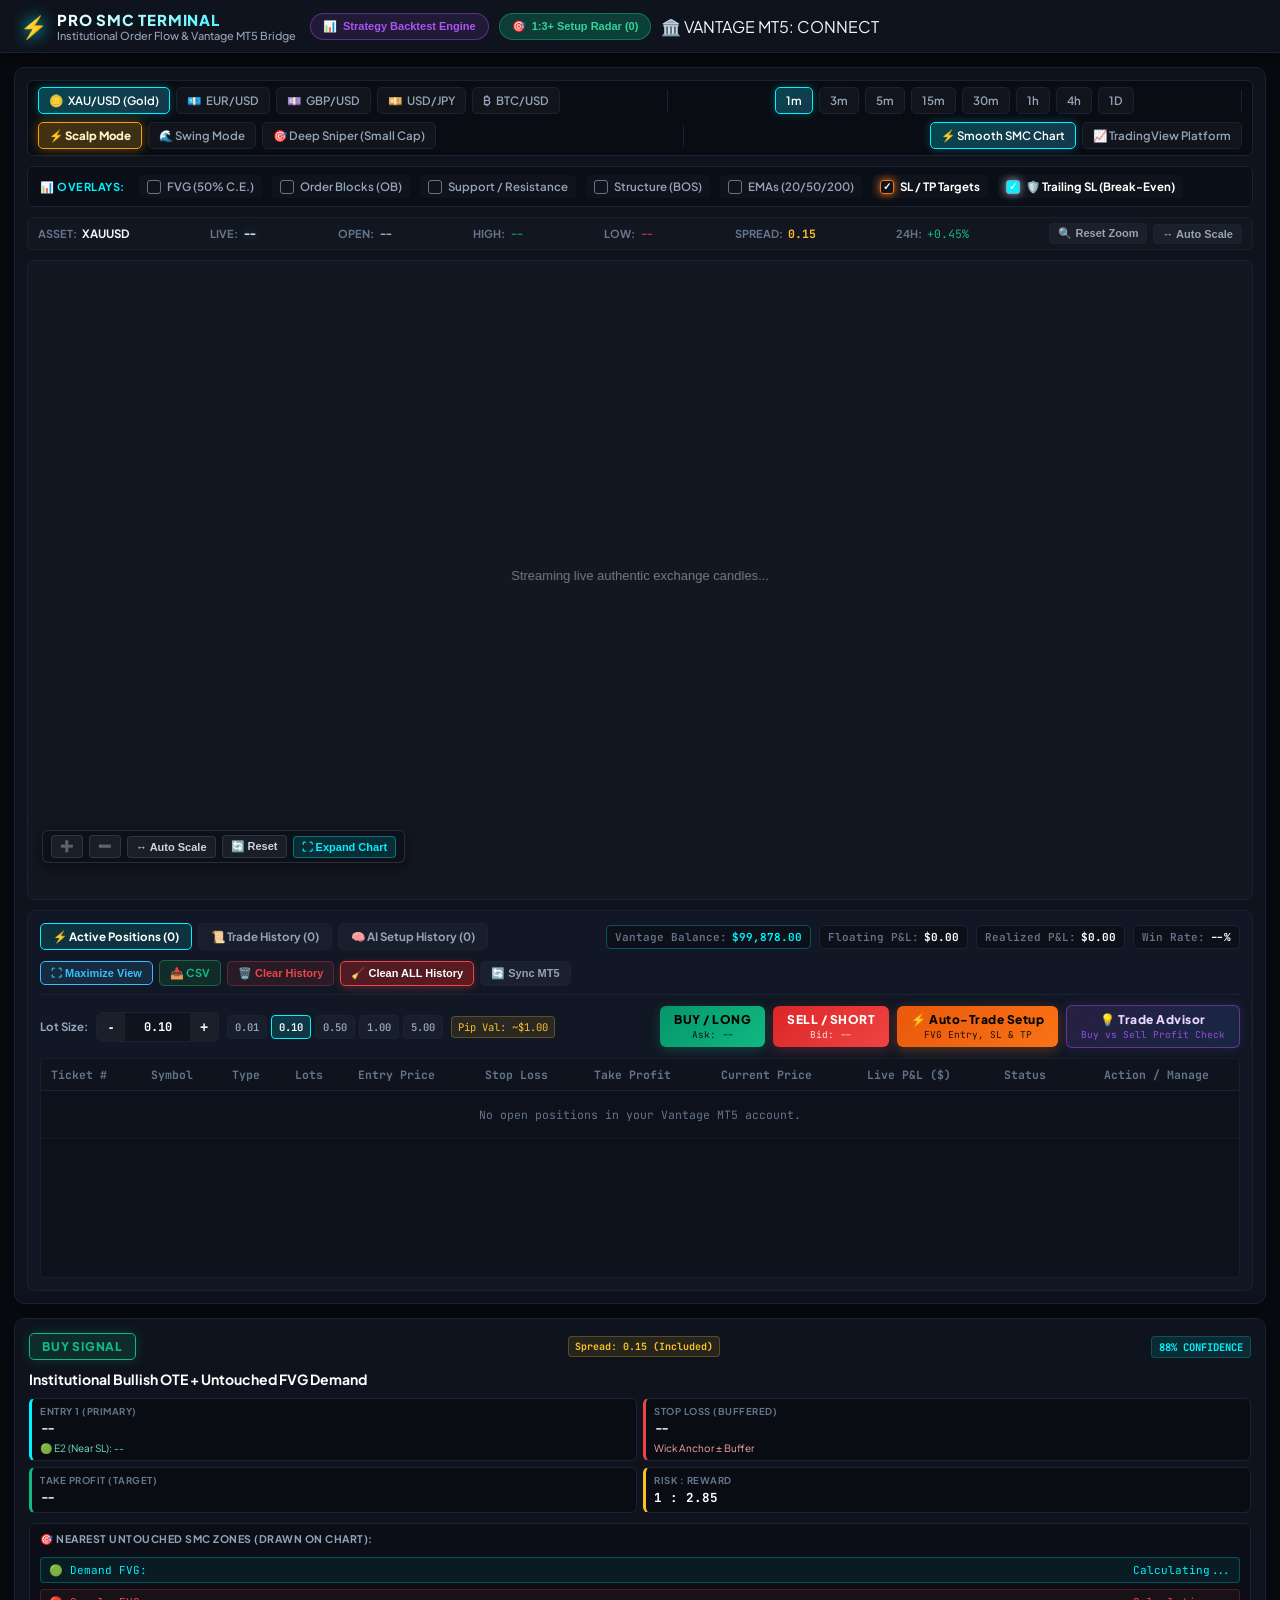
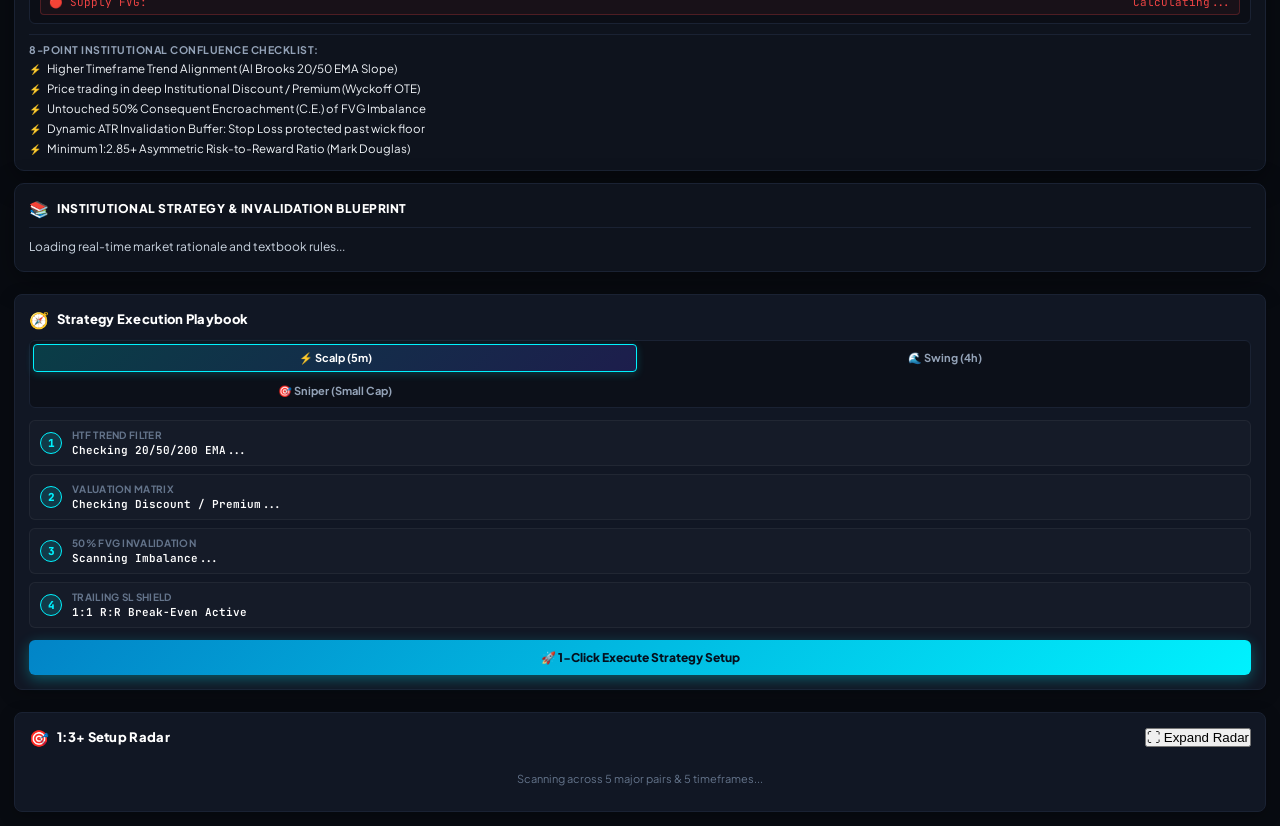
==== src/main/resources/static/index.html @ 85a2a7dc "Set Entry 2 at Structural Demand/Supply Inflection Floor with 50%+ bounce probability" ====
<!DOCTYPE html>
<html lang="en">
<head>
    <meta charset="UTF-8">
    <meta name="viewport" content="width=device-width, initial-scale=1.0">
    <title>Pro Forex &amp; SMC Trading Terminal | Institutional Precision &amp; Backtesting</title>
    <link rel="preconnect" href="https://fonts.googleapis.com">
    <link rel="preconnect" href="https://fonts.gstatic.com" crossorigin>
    <link href="https://fonts.googleapis.com/css2?family=JetBrains+Mono:wght@400;500;600;700&family=Plus+Jakarta+Sans:wght@400;500;600;700;800&display=swap" rel="stylesheet">
    <link rel="stylesheet" href="css/terminal.css">
    <!-- TradingView Platform Script -->
    <script type="text/javascript" src="https://s3.tradingview.com/tv.js"></script>
</head>
<body class="dark-theme">
    <!-- Top Navigation & Live Ticker Strip -->
    <header class="terminal-header">
        <div class="brand-section">
            <div class="brand-logo">
                <span class="logo-icon">⚡</span>
                <div class="logo-text">
                    <span class="logo-title">PRO SMC TERMINAL</span>
                    <span class="logo-subtitle">Institutional Order Flow &amp; Vantage MT5 Bridge</span>
                </div>
            </div>
            
            <div class="header-action-pills">
                <button class="backtest-header-pill" id="btn-open-backtest-modal" title="Run institutional backtest over historical candles">
                    <span class="btn-icon">📊</span>
                    <span class="btn-text">Strategy Backtest Engine</span>
                </button>

                <button class="backtest-header-pill" id="btn-open-radar-modal" style="background: linear-gradient(135deg, rgba(16, 185, 129, 0.25) 0%, rgba(5, 150, 105, 0.35) 100%); border-color: rgba(16, 185, 129, 0.45); color: #34d399;" title="View all live predicted future setups strictly filtered for >= 1:3.0 Risk-to-Reward">
                    <span class="btn-icon">🎯</span>
                    <span class="btn-text">1:3+ Setup Radar (<span id="radar-live-count">0</span>)</span>
                </button>

                <div class="broker-status-pill" id="btn-open-vantage-modal" title="Click to view or configure your Vantage MT5 Demo connection">
                    <span class="broker-icon">🏛️</span>
                    <span class="broker-name" id="vantage-status-text">VANTAGE MT5: CONNECT</span>
                    <span class="broker-dot pulse-dot" id="vantage-status-dot"></span>
                </div>
            </div>
        </div>
    </header>

    <!-- Main Workspace Layout -->
    <main class="terminal-workspace">
        
        <!-- Left: Main Chart Area & Controls -->
        <section class="chart-section">
            
            <!-- Toolbar: Pair Selector, Timeframes, and View Mode -->
            <div class="chart-toolbar">
                <div class="tool-group pair-group" id="pair-selector">
                    <button class="tool-btn active" data-pair="XAUUSD" data-tv="OANDA:XAUUSD"><span class="btn-icon">🪙</span> XAU/USD (Gold)</button>
                    <button class="tool-btn" data-pair="EURUSD" data-tv="FX:EURUSD"><span class="btn-icon">💶</span> EUR/USD</button>
                    <button class="tool-btn" data-pair="GBPUSD" data-tv="FX:GBPUSD"><span class="btn-icon">💷</span> GBP/USD</button>
                    <button class="tool-btn" data-pair="USDJPY" data-tv="FX:USDJPY"><span class="btn-icon">💴</span> USD/JPY</button>
                    <button class="tool-btn" data-pair="BTCUSD" data-tv="BINANCE:BTCUSDT"><span class="btn-icon">₿</span> BTC/USD</button>
                </div>

                <div class="divider"></div>

                <div class="tool-group tf-group" id="tf-selector">
                    <button class="tf-btn active" data-tf="1m" title="1 Minute (Micro Scalp)">1m</button>
                    <button class="tf-btn" data-tf="3m" title="3 Minutes (Fast Momentum)">3m</button>
                    <button class="tf-btn" data-tf="5m" title="5 Minutes (Intraday Momentum)">5m</button>
                    <button class="tf-btn" data-tf="15m" title="15 Minutes (High Structural Reliability)">15m</button>
                    <button class="tf-btn" data-tf="30m" title="30 Minutes (Intraday Trend)">30m</button>
                    <button class="tf-btn" data-tf="1h" title="1 Hour (Institutional Trend)">1h</button>
                    <button class="tf-btn" data-tf="4h" title="4 Hours (Macro Structure Anchor)">4h</button>
                    <button class="tf-btn" data-tf="1d" title="Daily (Maximum Institutional Anchor)">1D</button>
                </div>

                <div class="divider"></div>

                <div class="tool-group trade-mode-group" id="trade-mode-selector">
                    <button class="trade-mode-btn active" id="btn-mode-scalp" data-tmode="SCALP" title="Fast momentum, micro FVG taps, tight 1.2x ATR stop loss (1:2.2 R:R)">⚡ Scalp Mode</button>
                    <button class="trade-mode-btn" id="btn-mode-swing" data-tmode="SWING" title="Macro Order Blocks, wide structural 2.5x ATR buffer (1:4.5+ R:R)">🌊 Swing Mode</button>
                    <button class="trade-mode-btn" id="btn-mode-sniper" data-tmode="SNIPER" title="Deep 80% OTE Retest, Ultra-tight Invalidation SL, 1:8+ R:R (Optimized for $20, $30, $100 Small Capital)">🎯 Deep Sniper (Small Cap)</button>
                </div>

                <div class="divider"></div>

                <div class="tool-group view-mode-group">
                    <button id="btn-mode-smc" class="view-btn active" title="Smooth interactive chart with live FVG/OB/SR overlays">⚡ Smooth SMC Chart</button>
                    <button id="btn-mode-tv" class="view-btn" title="Switches to official TradingView widget">📈 TradingView Platform</button>
                </div>
            </div>

            <!-- Interactive SMC Checkboxes Bar (Default: Clean SL/TP Target Only) -->
            <div class="indicators-checkbox-bar">
                <span class="checkbox-bar-label">📊 Overlays:</span>
                
                <label class="smc-checkbox-item" title="Draws nearest untouched Fair Value Gap boxes with 50% midpoint line directly on the chart">
                    <input type="checkbox" id="chk-fvg">
                    <span class="custom-check fvg-badge"></span>
                    <span class="check-text">FVG (50% C.E.)</span>
                </label>

                <label class="smc-checkbox-item" title="Draws institutional Order Block demand/supply boxes directly on the chart">
                    <input type="checkbox" id="chk-ob">
                    <span class="custom-check ob-badge"></span>
                    <span class="check-text">Order Blocks (OB)</span>
                </label>

                <label class="smc-checkbox-item" title="Draws Support & Resistance horizontal lines on the chart">
                    <input type="checkbox" id="chk-sr">
                    <span class="custom-check sr-badge"></span>
                    <span class="check-text">Support / Resistance</span>
                </label>

                <label class="smc-checkbox-item" title="Draws Break of Structure breakout lines on the chart">
                    <input type="checkbox" id="chk-bos">
                    <span class="custom-check bos-badge"></span>
                    <span class="check-text">Structure (BOS)</span>
                </label>

                <label class="smc-checkbox-item" title="Draws 20, 50, 200 Exponential Moving Average lines on the chart">
                    <input type="checkbox" id="chk-ema">
                    <span class="custom-check ema-badge"></span>
                    <span class="check-text">EMAs (20/50/200)</span>
                </label>

                <label class="smc-checkbox-item" title="Draws Target Entry, Stop Loss & Take Profit boxes on the chart">
                    <input type="checkbox" id="chk-setup" checked>
                    <span class="custom-check setup-badge"></span>
                    <span class="check-text">SL / TP Targets</span>
                </label>

                <!-- Dynamic Trailing SL Checkbox -->
                <label class="smc-checkbox-item trailing-sl-item" title="Dynamic Trailing SL: Automatically moves Stop Loss to Break-Even at 1:1 R:R (50% to TP) and trails candle swing pivots">
                    <input type="checkbox" id="chk-trailing-sl" checked>
                    <span class="custom-check trailing-badge"></span>
                    <span class="check-text">🛡️ Trailing SL (Break-Even)</span>
                </label>
            </div>

            <!-- Live Bar Stats Header -->
            <div class="chart-stats-bar" id="stats-bar">
                <div class="stat-item"><span class="stat-label">ASSET:</span> <span id="stat-pair" class="stat-val bold">XAUUSD</span></div>
                <div class="stat-item"><span class="stat-label">LIVE:</span> <span id="stat-price" class="stat-val mono bold text-glow">--</span></div>
                <div class="stat-item"><span class="stat-label">OPEN:</span> <span id="stat-open" class="stat-val mono">--</span></div>
                <div class="stat-item"><span class="stat-label">HIGH:</span> <span id="stat-high" class="stat-val mono text-up">--</span></div>
                <div class="stat-item"><span class="stat-label">LOW:</span> <span id="stat-low" class="stat-val mono text-down">--</span></div>
                <div class="stat-item"><span class="stat-label">SPREAD:</span> <span id="stat-spread" class="stat-val mono highlight-spread">0.15</span></div>
                <div class="stat-item"><span class="stat-label">24H:</span> <span id="stat-change" class="stat-val mono text-up">+0.45%</span></div>
                <div class="chart-actions">
                    <button id="btn-reset-zoom" title="Reset Zoom / Pan (Double-Click Chart)">🔍 Reset Zoom</button>
                    <button id="btn-fit-screen" title="Fit Candles">↔ Auto Scale</button>
                </div>
            </div>

            <!-- Chart Containers -->
            <div class="canvas-container" id="chart-viewport">
                <canvas id="tradingChart"></canvas>
                <div id="tv_chart_container" class="hidden"></div>
                <div id="chart-tooltip" class="chart-tooltip hidden"></div>

                <!-- Floating On-Chart Controls HUD -->
                <div class="chart-floating-controls" id="chart-floating-controls">
                    <button id="btn-float-zoom-in" class="chart-float-btn" title="Zoom In (+)">➕</button>
                    <button id="btn-float-zoom-out" class="chart-float-btn" title="Zoom Out (-)">➖</button>
                    <button id="btn-float-autofit" class="chart-float-btn" title="Auto Scale / Center (Space/0)">↔️ Auto Scale</button>
                    <button id="btn-float-reset" class="chart-float-btn" title="Reset View">🔄 Reset</button>
                    <button id="btn-float-expand" class="chart-float-btn highlight" title="Expand Chart Height (Full View)">⛶ Expand Chart</button>
                </div>
            </div>

            <!-- Bottom: Professional Trading Journal & Order Execution (1:1 MT5 Mirror) -->
            <div class="paper-trading-section">
                <!-- Section Header & Metrics Bar -->
                <div class="paper-header">
                    <div class="journal-tabs">
                        <button class="journal-tab-btn active" id="tab-btn-positions">⚡ Active Positions (<span id="count-active">0</span>)</button>
                        <button class="journal-tab-btn" id="tab-btn-history">📜 Trade History (<span id="count-history">0</span>)</button>
                        <button class="journal-tab-btn" id="tab-btn-suggestions">🧠 AI Setup History (<span id="count-suggestions">0</span>)</button>
                    </div>

                    <div class="paper-metrics-bar">
                        <!-- Dynamic Balance Pill: Shows Vantage Broker Balance in Vantage Mode -->
                        <div class="metric-pill balance-pill" id="btn-open-balance-modal" title="Click to view account status or customize balance">
                            <span class="m-label" id="account-label">Vantage Balance:</span>
                            <span class="m-val highlight-cyan" id="journal-balance">$99,878.00</span>
                        </div>
                        <div class="metric-pill">
                            <span class="m-label">Floating P&amp;L:</span>
                            <span class="m-val pnl-val" id="total-floating-pnl">$0.00</span>
                        </div>
                        <div class="metric-pill">
                            <span class="m-label">Realized P&amp;L:</span>
                            <span class="m-val" id="total-realized-pnl">$0.00</span>
                        </div>
                        <div class="metric-pill">
                            <span class="m-label">Win Rate:</span>
                            <span class="m-val" id="journal-winrate">--%</span>
                        </div>
                    </div>

                    <!-- Clean Journal Management Tools in Header -->
                    <div class="history-actions-group" id="history-actions-group">
                        <button id="btn-expand-journal" class="btn-journal-secondary" style="background:rgba(56, 189, 248, 0.12); border-color:#38bdf8; color:#38bdf8; font-weight:700;" title="Maximize table view to see all history rows at once">
                            ⛶ Maximize View
                        </button>
                        <a href="/api/orders/export/csv" download="trading_journal_history.csv" class="btn-journal-export" id="btn-export-csv" title="Download your persistent trade history as an Excel/CSV spreadsheet">
                            📥 CSV
                        </a>
                        <button id="btn-clear-history" class="btn-journal-danger" title="Deletes all closed trade records from history">
                            🗑️ Clear History
                        </button>
                        <button id="btn-clear-ai-history" class="btn-journal-danger" style="background:rgba(239, 68, 68, 0.25); border-color:#ef4444; color:#fca5a5;" title="Deletes and resets all past AI Setup recommendations">
                            🗑️ Clean AI History
                        </button>
                        <button id="btn-clean-all-history" class="btn-journal-danger" style="background:linear-gradient(135deg, rgba(220, 38, 38, 0.3) 0%, rgba(185, 28, 28, 0.45) 100%); border:1px solid #ef4444; color:#ffffff; font-weight:800; box-shadow:0 2px 8px rgba(239,68,68,0.3);" title="1-Click Master Reset: Cleans and wipes ALL Trade History, Active Orders, and AI Setup History">
                            🧹 Clean ALL History
                        </button>
                        <button id="btn-reset-all" class="btn-journal-secondary" title="Clears all trades and syncs live with MT5">
                            🔄 Sync MT5
                        </button>
                    </div>
                </div>

                <!-- AI Setup History 3-Mode Segmentation Bar (⚡ Scalp vs 🌊 Swing vs 🎯 Deep Sniper) -->
                <div class="sugg-filter-bar hidden" id="sugg-filter-bar">
                    <span class="sugg-filter-label">🔍 Filter Strategy:</span>
                    <button class="sugg-chip active" data-smode="ALL">🌐 All Modes (<span id="sugg-count-all">0</span>)</button>
                    <button class="sugg-chip chip-scalp" data-smode="SCALP">⚡ Scalp (<span id="sugg-count-scalp">0</span>)</button>
                    <button class="sugg-chip chip-swing" data-smode="SWING">🌊 Swing (<span id="sugg-count-swing">0</span>)</button>
                    <button class="sugg-chip chip-sniper" data-smode="SNIPER">🎯 Deep Sniper (<span id="sugg-count-sniper">0</span>)</button>
                    <span class="sugg-filter-stats" id="sugg-filter-stats" style="margin-left: auto; font-size: 11px; font-weight: 700; color: var(--accent-cyan);"></span>
                </div>
                
                <!-- Quick Order Controls with FULL CUSTOM LOT SIZE -->
                <div class="paper-controls">
                    <!-- Fully Customizable Lot Input (Default 0.10 Mini for Safe Risk) -->
                    <div class="custom-lot-section">
                        <label class="lot-label">Lot Size:</label>
                        <div class="lot-input-wrapper">
                            <button id="btn-lot-minus" class="lot-stepper-btn" title="Decrease Lot">-</button>
                            <input type="number" id="order-lots" class="custom-lot-input" value="0.10" min="0.01" max="100.0" step="0.01">
                            <button id="btn-lot-plus" class="lot-stepper-btn" title="Increase Lot">+</button>
                        </div>
                        
                        <!-- Quick Lot Presets -->
                        <div class="lot-presets">
                            <button class="lot-chip" data-lot="0.01">0.01</button>
                            <button class="lot-chip active" data-lot="0.10">0.10</button>
                            <button class="lot-chip" data-lot="0.50">0.50</button>
                            <button class="lot-chip" data-lot="1.00">1.00</button>
                            <button class="lot-chip" data-lot="5.00">5.00</button>
                        </div>

                        <span class="pip-val-tag" id="pip-value-tag">Pip Val: ~$1.00</span>
                    </div>

                    <div class="order-btn-group">
                        <button id="btn-quick-buy" class="action-btn buy-btn">
                            <span class="action-title">BUY / LONG</span>
                            <span class="action-sub" id="buy-ask-price">Ask: --</span>
                        </button>
                        <button id="btn-quick-sell" class="action-btn sell-btn">
                            <span class="action-title">SELL / SHORT</span>
                            <span class="action-sub" id="sell-bid-price">Bid: --</span>
                        </button>
                        <button id="btn-apply-setup" class="action-btn setup-auto-btn" title="Executes 1-click trade with algorithmic FVG Entry, SL and TP">
                            <span class="action-title">⚡ Auto-Trade Setup</span>
                            <span class="action-sub">FVG Entry, SL &amp; TP</span>
                        </button>
                        <button id="btn-trade-advisor" class="action-btn advisor-btn" title="AI Trade Advisor: Buy Profit vs Sell Profit comparison, Strategy Right/Wrong Verdict, and Expected Return">
                            <span class="action-title">💡 Trade Advisor</span>
                            <span class="action-sub">Buy vs Sell Profit Check</span>
                        </button>
                    </div>
                </div>

                <!-- Table View (1:1 MT5 Positions Mirror) -->
                <div class="positions-table-container">
                    <table class="positions-table">
                        <thead>
                            <tr id="table-headers">
                                <th>Ticket #</th>
                                <th>Symbol</th>
                                <th>Type</th>
                                <th>Lots</th>
                                <th>Entry Price</th>
                                <th>Stop Loss</th>
                                <th>Take Profit</th>
                                <th>Current Price</th>
                                <th>Live P&amp;L ($)</th>
                                <th>Status</th>
                                <th style="text-align:center;">Action / Manage</th>
                            </tr>
                        </thead>
                        <tbody id="positions-tbody">
                            <tr class="empty-row">
                                <td colspan="11">No open positions in your Vantage MT5 account.</td>
                            </tr>
                        </tbody>
                    </table>
                </div>
            </div>
        </section>

        <!-- Right: Real-Time Trade Signal & Book Rules Explanation Panel -->
        <aside class="analysis-sidebar">
            
            <!-- Live Signal Card with SPREAD-AWARE BADGE & CONFLUENCE METER -->
            <div class="signal-card" id="signal-card">
                <div class="signal-badge-row">
                    <div class="signal-badge buy" id="signal-badge">BUY SIGNAL</div>
                    <div class="spread-indicator-pill" id="spread-cost-badge">Spread: 0.15 (Included)</div>
                    <div class="confidence-pill" id="signal-confidence">88% CONFIDENCE</div>
                </div>

                <h3 class="setup-name" id="setup-title">Institutional Bullish OTE + Untouched FVG Demand</h3>

                <!-- Trade Coordinates Grid -->
                <div class="trade-matrix">
                    <div class="matrix-cell entry">
                        <span class="cell-label" id="label-entry-header">ENTRY 1 (PRIMARY)</span>
                        <span class="cell-val" id="val-entry">--</span>
                        <span class="cell-sub" id="val-entry2-sub" style="font-size: 10px; color: #6ee7b7; display: block; margin-top: 2px;">🟢 E2 (Near SL): --</span>
                    </div>
                    <div class="matrix-cell sl">
                        <span class="cell-label" id="label-sl-header">STOP LOSS (BUFFERED)</span>
                        <span class="cell-val" id="val-sl">--</span>
                        <span class="cell-sub" id="val-sl-sub" style="font-size: 10px; color: #fca5a5; display: block; margin-top: 2px;">Wick Anchor ± Buffer</span>
                    </div>
                    <div class="matrix-cell tp">
                        <span class="cell-label">TAKE PROFIT (TARGET)</span>
                        <span class="cell-val" id="val-tp1">--</span>
                    </div>
                    <div class="matrix-cell rr">
                        <span class="cell-label">RISK : REWARD</span>
                        <span class="cell-val" id="val-rr">1 : 2.85</span>
                    </div>
                </div>

                <!-- Untouched FVG & OB Zones Box -->
                <div class="fvg-active-zones-box" id="fvg-active-zones">
                    <h4 class="confluence-title">🎯 Nearest Untouched SMC Zones (Drawn on Chart):</h4>
                    <div class="smc-zone-pill bull">
                        <span class="zone-tag">🟢 Demand FVG:</span>
                        <span class="zone-val" id="zone-bull-fvg">Calculating...</span>
                    </div>
                    <div class="smc-zone-pill bear">
                        <span class="zone-tag">🔴 Supply FVG:</span>
                        <span class="zone-val" id="zone-bear-fvg">Calculating...</span>
                    </div>
                </div>

                <!-- Confluence Checklist -->
                <div class="confluence-section">
                    <h4 class="confluence-title">8-Point Institutional Confluence Checklist:</h4>
                    <ul class="confluence-list" id="confluence-list">
                        <li>Higher Timeframe Trend Alignment (Al Brooks 20/50 EMA Slope)</li>
                        <li>Price trading in deep Institutional Discount / Premium (Wyckoff OTE)</li>
                        <li>Untouched 50% Consequent Encroachment (C.E.) of FVG Imbalance</li>
                        <li>Dynamic ATR Invalidation Buffer: Stop Loss protected past wick floor</li>
                        <li>Minimum 1:2.85+ Asymmetric Risk-to-Reward Ratio (Mark Douglas)</li>
                    </ul>
                </div>
            </div>

            <!-- Deep Textbook Strategy Explanation Card -->
            <div class="book-explanation-card">
                <div class="card-title-row">
                    <span class="book-icon">📚</span>
                    <h3 class="book-heading">Institutional Strategy &amp; Invalidation Blueprint</h3>
                </div>
                <div class="book-content" id="book-explanation-body">
                    <p>Loading real-time market rationale and textbook rules...</p>
                </div>
            </div>
            <!-- Interactive Strategy Playbook & Execution Guide -->
            <div class="strategy-playbook-card" id="strategy-playbook-card">
                <div class="playbook-header">
                    <div class="playbook-title-row">
                        <span class="playbook-icon">🧭</span>
                        <h3 class="playbook-heading">Strategy Execution Playbook</h3>
                    </div>
                    <div class="playbook-tab-group">
                        <button class="playbook-tab active" id="btn-playbook-scalp" data-playbook="SCALP">⚡ Scalp (5m)</button>
                        <button class="playbook-tab" id="btn-playbook-swing" data-playbook="SWING">🌊 Swing (4h)</button>
                        <button class="playbook-tab" id="btn-playbook-sniper" data-playbook="SNIPER">🎯 Sniper (Small Cap)</button>
                    </div>
                </div>

                <div class="playbook-body">
                    <div class="playbook-step" id="step-trend">
                        <div class="step-num">1</div>
                        <div class="step-details">
                            <span class="step-label">HTF Trend Filter</span>
                            <span class="step-status" id="playbook-status-trend">Checking 20/50/200 EMA...</span>
                        </div>
                    </div>

                    <div class="playbook-step" id="step-valuation">
                        <div class="step-num">2</div>
                        <div class="step-details">
                            <span class="step-label">Valuation Matrix</span>
                            <span class="step-status" id="playbook-status-valuation">Checking Discount / Premium...</span>
                        </div>
                    </div>

                    <div class="playbook-step" id="step-entry">
                        <div class="step-num">3</div>
                        <div class="step-details">
                            <span class="step-label">50% FVG Invalidation</span>
                            <span class="step-status" id="playbook-status-entry">Scanning Imbalance...</span>
                        </div>
                    </div>

                    <div class="playbook-step" id="step-risk">
                        <div class="step-num">4</div>
                        <div class="step-details">
                            <span class="step-label">Trailing SL Shield</span>
                            <span class="step-status" id="playbook-status-risk">1:1 R:R Break-Even Active</span>
                        </div>
                    </div>
                </div>

                <button class="btn-playbook-trigger" id="btn-playbook-trigger">
                    🚀 1-Click Execute Strategy Setup
                </button>
            </div>

            <!-- Live 1:3+ Future Setup Prediction Radar Widget -->
            <div class="strategy-playbook-card radar-sidebar-widget" id="radar-sidebar-card">
                <div class="playbook-header">
                    <div class="playbook-title-row" style="justify-content: space-between;">
                        <div style="display: flex; align-items: center; gap: 8px;">
                            <span class="playbook-icon">🎯</span>
                            <h3 class="playbook-heading">1:3+ Setup Radar</h3>
                        </div>
                        <button class="btn-open-radar-full" id="btn-open-radar-full" title="Expand Full Setup Radar View">
                            ⛶ Expand Radar
                        </button>
                    </div>
                </div>
                <div class="radar-list-body" id="radar-sidebar-list">
                    <div style="padding: 12px; color: var(--text-dim); text-align: center; font-size: 11px;">
                        Scanning across 5 major pairs &amp; 5 timeframes...
                    </div>
                </div>
            </div>

        </aside>

    </main>

    <!-- STRATEGY BACKTESTING MODAL -->
    <div class="modal-overlay hidden" id="backtest-modal">
        <div class="modal-card backtest-modal-card">
            <div class="modal-header">
                <div class="modal-header-left">
                    <span class="modal-icon">📊</span>
                    <h3 class="modal-title">Institutional SMC Strategy Backtesting Engine</h3>
                </div>
                <button class="btn-close-modal" id="btn-close-backtest-modal">&times;</button>
            </div>
            
            <div class="modal-body">
                <p class="modal-desc">Run historical simulations across historical candles with realistic spread and execution slippage to verify strategy win rate and profit factor before trading live.</p>
                
                <div class="backtest-controls-row">
                    <div class="backtest-input-group">
                        <label>Asset:</label>
                        <select id="backtest-symbol" class="modal-select">
                            <option value="XAUUSD">XAUUSD (Gold Spot)</option>
                            <option value="EURUSD">EURUSD (Euro)</option>
                            <option value="GBPUSD">GBPUSD (Pound)</option>
                            <option value="USDJPY">USDJPY (Yen)</option>
                            <option value="BTCUSD">BTCUSD (Bitcoin)</option>
                        </select>
                    </div>

                    <div class="backtest-input-group">
                        <label>Timeframe:</label>
                        <select id="backtest-timeframe" class="modal-select">
                            <option value="1d">1D (Daily Macro Anchor - Max Reliability)</option>
                            <option value="4h">4h (4 Hour Institutional Structure)</option>
                            <option value="1h">1h (1 Hour Macro Trend)</option>
                            <option value="30m">30m (30 Min Intraday Trend)</option>
                            <option value="15m" selected>15m (15 Min High Structural Reliability)</option>
                            <option value="5m">5m (5 Min Intraday Momentum)</option>
                            <option value="3m">3m (3 Min Scalp)</option>
                            <option value="1m">1m (1 Min Micro Scalp)</option>
                        </select>
                    </div>

                    <div class="backtest-input-group">
                        <label>Strategy Mode:</label>
                        <select id="backtest-mode" class="modal-select">
                            <option value="SCALP" selected>⚡ Scalp Mode (1:3.0 R:R)</option>
                            <option value="SWING">🌊 Swing Mode (1:4.5+ R:R)</option>
                            <option value="SNIPER">🎯 Deep Sniper Mode (1:8.0+ R:R Small Cap OTE)</option>
                        </select>
                    </div>

                    <div class="backtest-input-group">
                        <label>Starting Capital ($):</label>
                        <input type="number" id="backtest-capital" class="modal-input-field" value="30" min="1" step="5" placeholder="e.g. 20, 30, 100">
                    </div>

                    <div class="backtest-input-group">
                        <label>Trade Lot Size:</label>
                        <input type="number" id="backtest-lotsize" class="modal-input-field" value="0.01" min="0.01" max="10.0" step="0.01" placeholder="e.g. 0.01">
                    </div>

                    <div class="backtest-input-group">
                        <label>Candle Sample:</label>
                        <select id="backtest-candles" class="modal-select">
                            <option value="200">200 Candles</option>
                            <option value="300" selected>300 Candles</option>
                            <option value="500">500 Candles</option>
                        </select>
                    </div>

                    <button id="btn-run-backtest" class="btn-execute-backtest">
                        🚀 Run Empirical Backtest
                    </button>
                </div>

                <!-- Quick Capital & Lot Size Presets Bar -->
                <div class="backtest-presets-bar">
                    <span class="preset-label">⚡ Small Capital Presets:</span>
                    <button class="btn-capital-preset" data-capital="20" data-lot="0.01">$20 Account (0.01 Lot)</button>
                    <button class="btn-capital-preset active" data-capital="30" data-lot="0.01">$30 Account (0.01 Lot)</button>
                    <button class="btn-capital-preset" data-capital="50" data-lot="0.01">$50 Account (0.01 Lot)</button>
                    <button class="btn-capital-preset" data-capital="100" data-lot="0.01">$100 Account (0.01 Lot)</button>
                    <button class="btn-capital-preset" data-capital="500" data-lot="0.05">$500 Account (0.05 Lot)</button>
                    <button class="btn-capital-preset" data-capital="1000" data-lot="0.10">$1,000 Account (0.10 Lot)</button>
                </div>

                <!-- KPI Metric Cards Grid -->
                <div class="backtest-kpi-grid" id="backtest-kpi-grid">
                    <div class="kpi-card">
                        <span class="kpi-label">WIN RATE %</span>
                        <span class="kpi-val text-up" id="kpi-winrate">--%</span>
                        <span class="kpi-sub" id="kpi-wins-losses">0 Wins / 0 Losses</span>
                    </div>

                    <div class="kpi-card">
                        <span class="kpi-label">CAPITAL GROWTH</span>
                        <span class="kpi-val text-up" id="kpi-capital-growth">$30.00 ➔ --</span>
                        <span class="kpi-sub" id="kpi-net-profit">Net P&amp;L: $0.00 (+0.0%)</span>
                    </div>

                    <div class="kpi-card">
                        <span class="kpi-label">PROFIT FACTOR</span>
                        <span class="kpi-val highlight-cyan" id="kpi-profit-factor">--</span>
                        <span class="kpi-sub">Gross Profit / Gross Loss</span>
                    </div>

                    <div class="kpi-card">
                        <span class="kpi-label">MAX DRAWDOWN</span>
                        <span class="kpi-val text-down" id="kpi-max-dd">--%</span>
                        <span class="kpi-sub" id="kpi-lot-used">Lot: 0.01</span>
                    </div>
                </div>

                <!-- Historical Trade Log Table -->
                <div class="backtest-log-section">
                    <h4 class="backtest-log-title">Historical Trade-by-Trade Execution Log:</h4>
                    <div class="backtest-table-wrap">
                        <table class="backtest-table">
                            <thead>
                                <tr>
                                    <th>#</th>
                                    <th>Type</th>
                                    <th>Lot Size</th>
                                    <th>Entry Price</th>
                                    <th>Exit Price</th>
                                    <th>Stop Loss</th>
                                    <th>Take Profit</th>
                                    <th>Result</th>
                                    <th>Net P&amp;L ($)</th>
                                    <th>Account Capital</th>
                                </tr>
                            </thead>
                            <tbody id="backtest-tbody">
                                <tr>
                                    <td colspan="10" style="text-align:center; padding: 18px; color: var(--text-dim);">
                                        Click "Run Empirical Backtest" above to simulate historical performance.
                                    </td>
                                </tr>
                            </tbody>
                        </table>
                    </div>
                </div>
            </div>
        </div>
    </div>

    <!-- VANTAGE MT5 INTEGRATION MODAL -->
    <div class="modal-overlay hidden" id="vantage-modal">
        <div class="modal-card vantage-modal-card">
            <div class="modal-header">
                <h3 class="modal-title">🏛️ Vantage MT5 Demo Account Connection</h3>
                <button class="btn-close-modal" id="btn-close-vantage-modal">&times;</button>
            </div>
            <div class="modal-body">
                <p class="modal-desc">Connect your <strong>Vantage MetaTrader 5 Demo account</strong> to sync live balance, margin, and execute trades directly into your Vantage MT5 account.</p>
                
                <div class="vantage-form-group">
                    <label>Vantage MT5 Server:</label>
                    <select id="vantage-server-select" class="modal-select">
                        <option value="VantageMarkets-Demo">VantageMarkets-Demo</option>
                        <option value="VantageInternational-Demo">VantageInternational-Demo</option>
                        <option value="VantageFX-Demo">VantageFX-Demo</option>
                        <option value="VantageGlobal-Demo">VantageGlobal-Demo</option>
                    </select>
                </div>

                <div class="vantage-form-group">
                    <label>Vantage Account Number:</label>
                    <input type="text" id="input-vantage-account" class="modal-input-field" placeholder="e.g. 25951798" value="25951798">
                </div>

                <div class="vantage-broker-balance-note">
                    <span>💡 <strong>Broker Balance Sync:</strong> Your real Vantage balance &amp; margin are automatically retrieved live from your MT5 terminal.</span>
                </div>

                <div class="vantage-bridge-guide-box">
                    <div class="guide-header">
                        <span class="guide-icon">🔌</span>
                        <strong>Live MT5 Auto-Execution Socket (v1.40 SL/TP Enabled)</strong>
                    </div>
                    <p class="guide-text">
                        Orders placed from this terminal will execute in Vantage MT5 with exact Stop Loss &amp; Take Profit.
                    </p>
                    <div class="guide-steps">
                        <span>1. Download our updated bridge EA below.</span>
                        <span>2. Place it in your MT5 <code>MQL5/Experts</code> folder and compile (<code>F4</code> &rarr; <code>F7</code>).</span>
                        <span>3. Drag onto your chart and ensure <strong>Allow Algo Trading</strong> is enabled.</span>
                    </div>
                    <a href="mql5/VantageTerminalBridge.mq5" download class="btn-download-ea">⬇️ Download VantageTerminalBridge.mq5 (v1.40)</a>
                </div>
            </div>
            <div class="modal-footer">
                <button class="btn-cancel" id="btn-cancel-vantage">Close</button>
                <button class="btn-disconnect-vantage hidden" id="btn-disconnect-vantage">Disconnect</button>
                <button class="btn-save-balance" id="btn-save-vantage">🔄 Re-Sync Vantage</button>
            </div>
        </div>
    </div>

    <!-- CAPITAL PRESERVATION / AUTO-TRADE SAFETY MODAL -->
    <div class="modal-overlay hidden" id="safety-modal">
        <div class="modal-card safety-modal-card">
            <div class="modal-header safety-header">
                <div class="modal-header-left">
                    <span class="modal-icon safety-icon">🛡️</span>
                    <h3 class="modal-title" id="safety-modal-title">Capital Preservation Shield Active</h3>
                </div>
                <button class="btn-close-modal" id="btn-close-safety-modal">&times;</button>
            </div>
            
            <div class="modal-body">
                <div class="safety-warning-banner">
                    <span class="warning-tag">⚠️ TRADE EXECUTION BLOCKED</span>
                    <p id="safety-modal-reason">
                        Market is currently consolidating in a low-probability choppy range without institutional displacement (Confidence &lt; 80%).
                    </p>
                </div>

                <div class="safety-details-grid">
                    <div class="safety-stat-item">
                        <span class="s-label">Market State:</span>
                        <span class="s-val text-down" id="safety-market-state">Choppy Consolidation</span>
                    </div>
                    <div class="safety-stat-item">
                        <span class="s-label">Strategy Score:</span>
                        <span class="s-val text-down" id="safety-confidence-score">45% (Below 80% Threshold)</span>
                    </div>
                    <div class="safety-stat-item">
                        <span class="s-label">Safety Action:</span>
                        <span class="s-val highlight-cyan">Capital Protected (No Margin Wasted)</span>
                    </div>
                </div>

                <div class="safety-rule-box">
                    <strong>📚 Mark Douglas (*Trading in the Zone*) Rule #1:</strong>
                    <p>
                        "Amateur traders force trades in choppy markets and blow accounts. Professional institutional traders wait patiently until the market sweeps liquidity and presents an unmitigated A+ Fair Value Gap."
                    </p>
                </div>
            </div>

            <div class="modal-footer safety-footer">
                <button class="btn-safety-dismiss" id="btn-dismiss-safety">👍 Got It, Protect My Capital</button>
                <button class="btn-safety-override" id="btn-override-safety" title="Force execute trade anyway at high risk">⚠️ Force Execute Anyway</button>
            </div>
        </div>
    </div>

    <!-- 💡 AI TRADE ADVISOR & BUY vs SELL PROFIT COMPARISON MODAL -->
    <div class="modal-overlay hidden" id="advisor-modal">
        <div class="modal-card advisor-modal-card">
            <div class="modal-header advisor-header">
                <div class="modal-header-left">
                    <span class="modal-icon">💡</span>
                    <div>
                        <h3 class="modal-title">AI Trade Advisor &amp; Strategy Evaluator</h3>
                        <span class="advisor-subtitle" id="advisor-sub-info">XAUUSD • 15m • ⚡ Scalp Mode • 0.10 Lots</span>
                    </div>
                </div>
                <button class="btn-close-modal" id="btn-close-advisor-modal">&times;</button>
            </div>

            <div class="modal-body advisor-body">
                
                <!-- 🎯 Strategy Verdict & Health Check Banner -->
                <div class="advisor-verdict-banner" id="advisor-verdict-banner">
                    <div class="verdict-top-row">
                        <span class="verdict-badge" id="advisor-verdict-badge">🟢 STRATEGY IS 100% RIGHT &amp; A+ GRADE</span>
                        <span class="expectancy-pill" id="advisor-expectancy-pill">💰 Mathematical Edge: +$185.00 / Trade</span>
                    </div>
                    <p class="verdict-explanation" id="advisor-verdict-text">
                        Price is strictly respecting Higher-Timeframe trend and trading in institutional discount with untouched 50% FVG demand.
                    </p>
                </div>

                <!-- ⚖️ BUY vs SELL PROFIT & RISK SIDE-BY-SIDE MATRIX -->
                <div class="advisor-comparison-grid">
                    
                    <!-- 🟢 BUY SCENARIO COLUMN -->
                    <div class="advisor-scenario-card buy-scenario" id="card-buy-scenario">
                        <div class="scenario-header">
                            <div class="scenario-title-group">
                                <span class="scenario-pill buy-pill">🟢 BUY / LONG</span>
                                <span class="recommended-tag hidden" id="tag-buy-recommended">⭐ BEST CHOICE</span>
                            </div>
                            <span class="scenario-winprob" id="buy-winprob-text">88% Win Prob</span>
                        </div>

                        <!-- Progress Meter -->
                        <div class="winprob-meter-bg">
                            <div class="winprob-meter-bar buy-bar" id="buy-meter-bar" style="width: 88%;"></div>
                        </div>

                        <!-- Profit vs Risk Matrix -->
                        <div class="scenario-metrics-grid">
                            <div class="s-metric-item">
                                <span class="sm-label">🎯 Projected Profit:</span>
                                <span class="sm-val text-up" id="buy-profit-val">+$245.00 (+24.5 pips)</span>
                            </div>
                            <div class="s-metric-item">
                                <span class="sm-label">🛡️ Potential Risk (SL):</span>
                                <span class="sm-val text-down" id="buy-risk-val">-$98.00 (-9.8 pips)</span>
                            </div>
                            <div class="s-metric-item">
                                <span class="sm-label">⚖️ Risk-to-Reward:</span>
                                <span class="sm-val mono" id="buy-rr-val">1 : 2.50</span>
                            </div>
                            <div class="s-metric-item">
                                <span class="sm-label">📍 Entry Coordinate:</span>
                                <span class="sm-val mono" id="buy-entry-val">2468.50</span>
                            </div>
                        </div>

                        <!-- Confluences List -->
                        <div class="scenario-confluences-box">
                            <span class="box-title">✅ Supporting Confluences:</span>
                            <ul class="confluence-bullets" id="buy-confluences-list">
                                <li>Ascending EMA 20/50/200 Slope</li>
                                <li>Deep Discount Pricing</li>
                            </ul>
                        </div>

                        <button class="btn-execute-scenario btn-execute-buy" id="btn-advisor-execute-buy">
                            🚀 1-Click Execute BUY (0.10 Lot)
                        </button>
                    </div>

                    <!-- 🔴 SELL SCENARIO COLUMN -->
                    <div class="advisor-scenario-card sell-scenario" id="card-sell-scenario">
                        <div class="scenario-header">
                            <div class="scenario-title-group">
                                <span class="scenario-pill sell-pill">🔴 SELL / SHORT</span>
                                <span class="recommended-tag hidden" id="tag-sell-recommended">⭐ BEST CHOICE</span>
                            </div>
                            <span class="scenario-winprob" id="sell-winprob-text">24% Win Prob</span>
                        </div>

                        <!-- Progress Meter -->
                        <div class="winprob-meter-bg">
                            <div class="winprob-meter-bar sell-bar" id="sell-meter-bar" style="width: 24%;"></div>
                        </div>

                        <!-- Profit vs Risk Matrix -->
                        <div class="scenario-metrics-grid">
                            <div class="s-metric-item">
                                <span class="sm-label">🎯 Projected Profit:</span>
                                <span class="sm-val text-up" id="sell-profit-val">+$110.00 (+11.0 pips)</span>
                            </div>
                            <div class="s-metric-item">
                                <span class="sm-label">🛡️ Potential Risk (SL):</span>
                                <span class="sm-val text-down" id="sell-risk-val">-$165.00 (-16.5 pips)</span>
                            </div>
                            <div class="s-metric-item">
                                <span class="sm-label">⚖️ Risk-to-Reward:</span>
                                <span class="sm-val mono" id="sell-rr-val">1 : 0.67</span>
                            </div>
                            <div class="s-metric-item">
                                <span class="sm-label">📍 Entry Coordinate:</span>
                                <span class="sm-val mono" id="sell-entry-val">2468.50</span>
                            </div>
                        </div>

                        <!-- Confluences List -->
                        <div class="scenario-confluences-box">
                            <span class="box-title">⚠️ Warnings &amp; Risks:</span>
                            <ul class="confluence-bullets" id="sell-confluences-list">
                                <li>Counter to Higher-Timeframe Trend</li>
                                <li>Selling directly into Demand FVG</li>
                            </ul>
                        </div>

                        <button class="btn-execute-scenario btn-execute-sell" id="btn-advisor-execute-sell">
                            🚀 1-Click Execute SELL (0.10 Lot)
                        </button>
                    </div>

                </div>

                <!-- 📚 Institutional Principle -->
                <div class="advisor-footer-note">
                    <strong>💡 Mark Douglas Expectancy Equation:</strong>
                    <span>$E = (P_{\text{win}} \times \text{Profit}) - (P_{\text{loss}} \times \text{Loss})$. Only pull the trigger when Mathematical Edge ($E$) is positive and R:R $\ge 1:2.0$.</span>
                </div>

            </div>

            <div class="modal-footer advisor-footer">
                <button class="btn-cancel" id="btn-close-advisor-footer">Close Advisor</button>
            </div>
        </div>
    </div>

    <!-- 🎯 1:3+ FUTURE SETUP RADAR & PREDICTIONS MODAL -->
    <div class="modal-overlay hidden" id="radar-modal">
        <div class="modal-card radar-modal-card">
            <div class="modal-header">
                <div class="modal-header-left">
                    <span class="modal-icon">🎯</span>
                    <h3 class="modal-title">High-R:R (1:3.0+) Future Trade Setup Radar</h3>
                </div>
                <button class="btn-close-modal" id="btn-close-radar-modal">&times;</button>
            </div>

            <div class="radar-modal-filters">
                <div class="radar-filter-tabs">
                    <button class="radar-tab-btn active" data-filter="ALL">All 1:3+ Setups (<span id="count-radar-all">0</span>)</button>
                    <button class="radar-tab-btn" data-filter="ACTIVE_IN_ZONE">🔥 Ready In Zone (<span id="count-radar-active">0</span>)</button>
                    <button class="radar-tab-btn" data-filter="SCALP">⚡ Scalp (5m/15m)</button>
                    <button class="radar-tab-btn" data-filter="SWING">🌊 Swing (1h/4h)</button>
                    <button class="radar-tab-btn" data-filter="SNIPER">🎯 Sniper (Small Cap)</button>
                </div>
                <div class="radar-last-updated" id="radar-last-updated">Updating live...</div>
            </div>

            <div class="radar-grid" id="radar-modal-grid">
                <!-- Dynamically populated via JS -->
            </div>
        </div>
    </div>

    <!-- Scripts -->
    <script src="js/chart-engine.js?v=5.4"></script>
    <script src="js/app.js?v=5.4"></script>
</body>
</html>
---- src/main/resources/static/css/terminal.css ----
/* ==========================================================================
   PRO SMC TRADING TERMINAL - VANTAGE MT5 & SPREAD-AWARE STYLESHEET
   ========================================================================== */

:root {
    --bg-base: #080b11;
    --bg-card: #0e131d;
    --bg-card-hover: #141b29;
    --bg-surface: #111724;
    --border-color: #1a2233;
    --border-subtle: #242e44;
    --border-glow: rgba(0, 242, 254, 0.25);
    
    --text-main: #f1f5f9;
    --text-muted: #94a3b8;
    --text-dim: #64748b;

    --accent-cyan: #00f2fe;
    --accent-blue: #38bdf8;
    --accent-gold: #fbbf24;
    --accent-purple: #a855f7;
    
    --bull-green: #10b981;
    --bull-glow: rgba(16, 185, 129, 0.25);
    --bear-red: #ef4444;
    --bear-glow: rgba(239, 68, 68, 0.25);

    --font-main: 'Plus Jakarta Sans', -apple-system, BlinkMacSystemFont, sans-serif;
    --font-mono: 'JetBrains Mono', monospace;
}

* {
    margin: 0;
    padding: 0;
    box-sizing: border-box;
}

body.dark-theme {
    background-color: var(--bg-base);
    color: var(--text-main);
    font-family: var(--font-main);
    min-height: 100vh;
    display: flex;
    flex-direction: column;
    overflow-x: hidden;
}

.hidden {
    display: none !important;
}

/* --------------------------------------------------------------------------
   HEADER & LIVE TICKER STRIP
   -------------------------------------------------------------------------- */
.terminal-header {
    background: var(--bg-card);
    border-bottom: 1px solid var(--border-color);
    padding: 10px 20px;
    display: flex;
    align-items: center;
    justify-content: space-between;
    gap: 20px;
    box-shadow: 0 4px 24px rgba(0, 0, 0, 0.5);
    z-index: 50;
}

.brand-section {
    display: flex;
    align-items: center;
    gap: 14px;
}

.brand-logo {
    display: flex;
    align-items: center;
    gap: 10px;
}

.logo-icon {
    font-size: 22px;
    filter: drop-shadow(0 0 8px var(--accent-cyan));
}

.logo-title {
    font-size: 15px;
    font-weight: 800;
    letter-spacing: 0.8px;
    background: linear-gradient(135deg, #ffffff 0%, var(--accent-cyan) 100%);
    -webkit-background-clip: text;
    -webkit-text-fill-color: transparent;
    display: block;
}

.logo-subtitle {
    font-size: 11px;
    color: var(--text-muted);
    font-weight: 500;
    display: block;
}

.header-action-pills {
    display: flex;
    align-items: center;
    gap: 10px;
}

.backtest-header-pill {
    display: flex;
    align-items: center;
    gap: 6px;
    background: rgba(168, 85, 247, 0.12);
    border: 1px solid rgba(168, 85, 247, 0.4);
    padding: 6px 12px;
    border-radius: 20px;
    font-size: 11px;
    font-weight: 700;
    color: var(--accent-purple);
    cursor: pointer;
    transition: all 0.2s ease;
}

.backtest-header-pill:hover {
    background: rgba(168, 85, 247, 0.25);
    box-shadow: 0 0 12px rgba(168, 85, 247, 0.4);
    color: #ffffff;
}

.broker-status-pill:hover {
    background: rgba(251, 191, 36, 0.2);
    box-shadow: 0 0 12px rgba(251, 191, 36, 0.4);
}

.broker-status-pill.connected {
    background: rgba(16, 185, 129, 0.12);
    border-color: var(--bull-green);
    color: var(--bull-green);
}

.pulse-dot {
    width: 8px;
    height: 8px;
    background-color: var(--accent-gold);
    border-radius: 50%;
    box-shadow: 0 0 8px currentColor;
    animation: pulse 1.4s infinite;
}

.broker-status-pill.connected .pulse-dot {
    background-color: var(--bull-green);
}

@keyframes pulse {
    0% { transform: scale(0.95); opacity: 0.7; }
    50% { transform: scale(1.3); opacity: 1; }
    100% { transform: scale(0.95); opacity: 0.7; }
}

.market-ticker-strip {
    display: flex;
    align-items: center;
    gap: 10px;
    overflow-x: auto;
    scrollbar-width: none;
}

.market-ticker-strip::-webkit-scrollbar {
    display: none;
}

.ticker-item {
    background: rgba(255, 255, 255, 0.02);
    border: 1px solid var(--border-color);
    padding: 6px 12px;
    border-radius: 6px;
    display: flex;
    align-items: center;
    gap: 8px;
    cursor: pointer;
    transition: all 0.2s ease;
    white-space: nowrap;
}

.ticker-item:hover, .ticker-item.active {
    background: rgba(0, 242, 254, 0.08);
    border-color: var(--accent-cyan);
    box-shadow: 0 0 12px var(--border-glow);
}

.ticker-symbol {
    font-size: 12px;
    font-weight: 700;
    color: var(--text-main);
}

.ticker-price {
    font-family: var(--font-mono);
    font-size: 11px;
    font-weight: 600;
    color: var(--text-muted);
}

.ticker-change.up { color: var(--bull-green); font-size: 11px; font-weight: 700; }

/* --------------------------------------------------------------------------
   WORKSPACE LAYOUT
   -------------------------------------------------------------------------- */
.terminal-workspace {
    display: grid;
    grid-template-columns: 1fr 420px;
    gap: 14px;
    padding: 14px;
    flex: 1;
    min-height: calc(100vh - 75px);
}

@media (max-width: 1280px) {
    .terminal-workspace {
        grid-template-columns: 1fr;
    }
}

/* --------------------------------------------------------------------------
   CHART SECTION
   -------------------------------------------------------------------------- */
.chart-section {
    display: flex;
    flex-direction: column;
    gap: 10px;
    background: var(--bg-card);
    border: 1px solid var(--border-color);
    border-radius: 10px;
    padding: 12px;
    box-shadow: 0 8px 30px rgba(0, 0, 0, 0.35);
}

.chart-toolbar {
    display: flex;
    align-items: center;
    justify-content: space-between;
    flex-wrap: wrap;
    gap: 8px;
    background: rgba(0, 0, 0, 0.35);
    padding: 6px 10px;
    border-radius: 6px;
    border: 1px solid var(--border-color);
}

.tool-group {
    display: flex;
    align-items: center;
    gap: 6px;
}

.tool-btn, .tf-btn, .view-btn, .trade-mode-btn {
    background: rgba(255, 255, 255, 0.03);
    border: 1px solid var(--border-color);
    color: var(--text-muted);
    font-family: var(--font-main);
    font-size: 11.5px;
    font-weight: 600;
    padding: 5px 10px;
    border-radius: 5px;
    cursor: pointer;
    transition: all 0.2s ease;
    display: flex;
    align-items: center;
    gap: 5px;
}

.tool-btn:hover, .tf-btn:hover, .view-btn:hover, .trade-mode-btn:hover {
    background: rgba(255, 255, 255, 0.08);
    color: var(--text-main);
}

.tool-btn.active, .tf-btn.active, .view-btn.active {
    background: linear-gradient(135deg, rgba(0, 242, 254, 0.25) 0%, rgba(56, 189, 248, 0.25) 100%);
    border-color: var(--accent-cyan);
    color: #ffffff;
    box-shadow: 0 0 10px var(--border-glow);
}

.trade-mode-btn.active[data-tmode="SCALP"], #btn-mode-scalp.active {
    background: linear-gradient(135deg, rgba(245, 158, 11, 0.25) 0%, rgba(251, 191, 36, 0.2) 100%);
    border-color: #f59e0b;
    color: #fef3c7;
    box-shadow: 0 0 12px rgba(245, 158, 11, 0.4);
    font-weight: 800;
}

.trade-mode-btn.active[data-tmode="SWING"], #btn-mode-swing.active {
    background: linear-gradient(135deg, rgba(168, 85, 247, 0.3) 0%, rgba(147, 51, 234, 0.25) 100%);
    border-color: #a855f7;
    color: #f3e8ff;
    box-shadow: 0 0 12px rgba(168, 85, 247, 0.45);
    font-weight: 800;
}

.divider {
    width: 1px;
    height: 22px;
    background-color: var(--border-color);
}

/* --------------------------------------------------------------------------
   INDICATORS & SMC CHECKBOXES BAR
   -------------------------------------------------------------------------- */
.indicators-checkbox-bar {
    display: flex;
    align-items: center;
    flex-wrap: wrap;
    gap: 10px;
    background: rgba(10, 14, 22, 0.85);
    padding: 8px 12px;
    border-radius: 6px;
    border: 1px solid var(--border-color);
}

.checkbox-bar-label {
    font-size: 11px;
    font-weight: 700;
    color: var(--accent-cyan);
    text-transform: uppercase;
    letter-spacing: 0.5px;
    margin-right: 4px;
}

.smc-checkbox-item {
    display: flex;
    align-items: center;
    gap: 6px;
    cursor: pointer;
    font-size: 11.5px;
    font-weight: 600;
    color: var(--text-muted);
    user-select: none;
    transition: all 0.2s ease;
    padding: 4px 8px;
    border-radius: 4px;
    background: rgba(255, 255, 255, 0.02);
}

.smc-checkbox-item:hover {
    background: rgba(255, 255, 255, 0.06);
    color: var(--text-main);
}

.smc-checkbox-item input[type="checkbox"] {
    display: none;
}

.custom-check {
    width: 14px;
    height: 14px;
    border-radius: 3px;
    border: 1.5px solid var(--text-dim);
    display: inline-block;
    position: relative;
    transition: all 0.2s ease;
}

.smc-checkbox-item input[type="checkbox"]:checked + .custom-check {
    border-color: currentColor;
    box-shadow: 0 0 8px currentColor;
}

.smc-checkbox-item input[type="checkbox"]:checked + .custom-check::after {
    content: '✓';
    position: absolute;
    top: 50%;
    left: 50%;
    transform: translate(-50%, -55%);
    font-size: 10px;
    font-weight: 800;
    color: #ffffff;
}

.fvg-badge { color: #00f2fe; }
.ob-badge { color: #fbbf24; }
.sr-badge { color: #f43f5e; }
.bos-badge { color: #10b981; }
.ema-badge { color: #a855f7; }
.setup-badge { color: #f97316; }

.smc-checkbox-item input[type="checkbox"]:checked ~ .check-text {
    color: #ffffff;
    font-weight: 700;
}

/* --------------------------------------------------------------------------
   LIVE BAR STATS HEADER
   -------------------------------------------------------------------------- */
.chart-stats-bar {
    display: flex;
    align-items: center;
    justify-content: space-between;
    flex-wrap: wrap;
    gap: 10px;
    font-size: 11.5px;
    padding: 5px 10px;
    background: rgba(255, 255, 255, 0.015);
    border-radius: 6px;
    border: 1px solid rgba(255, 255, 255, 0.03);
}

.stat-item {
    display: flex;
    align-items: center;
    gap: 5px;
}

.stat-label {
    color: var(--text-dim);
    font-weight: 700;
    font-size: 11px;
}

.stat-val {
    color: var(--text-main);
}

.stat-val.mono {
    font-family: var(--font-mono);
}

.stat-val.bold { font-weight: 700; }
.stat-val.text-glow {
    color: #ffffff;
    text-shadow: 0 0 10px rgba(0, 242, 254, 0.6);
}

.highlight-spread {
    color: var(--accent-gold);
    font-weight: 700;
}

.text-up { color: var(--bull-green); }
.text-down { color: var(--bear-red); }

.chart-actions {
    display: flex;
    align-items: center;
    gap: 6px;
}

.chart-actions button {
    background: rgba(255, 255, 255, 0.04);
    border: 1px solid var(--border-color);
    color: var(--text-muted);
    font-size: 11px;
    font-weight: 600;
    padding: 3px 8px;
    border-radius: 4px;
    cursor: pointer;
    transition: all 0.2s ease;
}

.chart-actions button:hover {
    background: rgba(255, 255, 255, 0.12);
    color: #ffffff;
}

.canvas-container {
    position: relative;
    width: 100%;
    height: 640px;
    background: #080b11;
    border: 1px solid var(--border-color);
    border-radius: 8px;
    overflow: hidden;
    transition: height 0.3s cubic-bezier(0.4, 0, 0.2, 1);
}

.canvas-container.expanded {
    height: 850px !important;
}

#tradingChart {
    width: 100%;
    height: 100%;
    display: block;
    cursor: crosshair;
}

#tv_chart_container {
    width: 100%;
    height: 100%;
}

.chart-floating-controls {
    position: absolute;
    bottom: 36px;
    left: 14px;
    display: flex;
    align-items: center;
    gap: 6px;
    background: rgba(12, 17, 26, 0.88);
    backdrop-filter: blur(8px);
    padding: 4px 8px;
    border-radius: 6px;
    border: 1px solid rgba(255, 255, 255, 0.12);
    box-shadow: 0 4px 16px rgba(0, 0, 0, 0.5);
    z-index: 20;
    user-select: none;
}

.chart-float-btn {
    background: rgba(255, 255, 255, 0.06);
    border: 1px solid rgba(255, 255, 255, 0.1);
    color: #cbd5e1;
    font-size: 11px;
    font-weight: 700;
    padding: 4px 8px;
    border-radius: 4px;
    cursor: pointer;
    transition: all 0.2s ease;
    display: inline-flex;
    align-items: center;
    gap: 4px;
}

.chart-float-btn:hover {
    background: rgba(255, 255, 255, 0.16);
    color: #ffffff;
    border-color: rgba(255, 255, 255, 0.3);
}

.chart-float-btn.highlight {
    background: rgba(0, 242, 254, 0.12);
    border-color: rgba(0, 242, 254, 0.35);
    color: var(--accent-cyan);
}

.chart-float-btn.highlight:hover {
    background: rgba(0, 242, 254, 0.25);
    color: #ffffff;
}

.chart-tooltip {
    position: absolute;
    pointer-events: none;
    background: rgba(14, 19, 29, 0.95);
    border: 1px solid var(--accent-cyan);
    box-shadow: 0 4px 16px rgba(0, 0, 0, 0.6);
    border-radius: 6px;
    padding: 6px 10px;
    font-size: 11px;
    font-family: var(--font-mono);
    color: var(--text-main);
    z-index: 30;
}

/* --------------------------------------------------------------------------
   PAPER TRADING & CUSTOM LOT SECTION
   -------------------------------------------------------------------------- */
.paper-trading-section {
    background: var(--bg-surface);
    border: 1px solid var(--border-color);
    border-radius: 8px;
    padding: 12px;
    display: flex;
    flex-direction: column;
    gap: 10px;
}

.paper-header {
    display: flex;
    align-items: center;
    justify-content: space-between;
    flex-wrap: wrap;
    gap: 10px;
    border-bottom: 1px solid var(--border-color);
    padding-bottom: 8px;
}

.journal-tabs {
    display: flex;
    align-items: center;
    gap: 6px;
}

.journal-tab-btn {
    background: rgba(255, 255, 255, 0.03);
    border: 1px solid var(--border-color);
    color: var(--text-muted);
    font-family: var(--font-main);
    font-size: 11.5px;
    font-weight: 700;
    padding: 5px 12px;
    border-radius: 5px;
    cursor: pointer;
    transition: all 0.2s ease;
}

.journal-tab-btn:hover {
    color: var(--text-main);
    background: rgba(255, 255, 255, 0.06);
}

.journal-tab-btn.active {
    background: rgba(0, 242, 254, 0.12);
    border-color: var(--accent-cyan);
    color: #ffffff;
}

.paper-metrics-bar {
    display: flex;
    align-items: center;
    gap: 8px;
    flex-wrap: wrap;
}

.metric-pill {
    background: rgba(0, 0, 0, 0.3);
    border: 1px solid var(--border-color);
    border-radius: 5px;
    padding: 4px 8px;
    font-size: 11px;
    display: flex;
    align-items: center;
    gap: 5px;
    font-family: var(--font-mono);
}

.balance-pill {
    cursor: pointer;
    border-color: rgba(0, 242, 254, 0.3);
    transition: all 0.2s ease;
}

.balance-pill:hover {
    background: rgba(0, 242, 254, 0.1);
    border-color: var(--accent-cyan);
}

.balance-pill .edit-icon {
    font-size: 10px;
    opacity: 0.7;
}

.metric-pill .m-label {
    color: var(--text-dim);
    font-weight: 600;
}

.metric-pill .m-val {
    color: #ffffff;
    font-weight: 700;
}

.highlight-cyan {
    color: var(--accent-cyan) !important;
}

.paper-controls {
    display: flex;
    align-items: center;
    justify-content: space-between;
    flex-wrap: wrap;
    gap: 10px;
}

/* Custom Lot Size Controls */
.custom-lot-section {
    display: flex;
    align-items: center;
    gap: 8px;
    flex-wrap: wrap;
}

.lot-label {
    font-size: 11.5px;
    font-weight: 700;
    color: var(--text-muted);
}

.lot-input-wrapper {
    display: flex;
    align-items: center;
    background: var(--bg-card);
    border: 1px solid var(--border-color);
    border-radius: 6px;
    overflow: hidden;
}

.lot-stepper-btn {
    background: rgba(255, 255, 255, 0.05);
    border: none;
    color: var(--text-main);
    font-size: 14px;
    font-weight: 800;
    width: 28px;
    height: 28px;
    cursor: pointer;
    display: flex;
    align-items: center;
    justify-content: center;
    transition: background 0.2s ease;
}

.lot-stepper-btn:hover {
    background: rgba(0, 242, 254, 0.2);
    color: #ffffff;
}

.custom-lot-input {
    background: transparent;
    border: none;
    color: #ffffff;
    font-family: var(--font-mono);
    font-size: 12px;
    font-weight: 700;
    text-align: center;
    width: 65px;
    outline: none;
    -moz-appearance: textfield;
}

.custom-lot-input::-webkit-outer-spin-button,
.custom-lot-input::-webkit-inner-spin-button {
    -webkit-appearance: none;
    margin: 0;
}

.lot-presets {
    display: flex;
    align-items: center;
    gap: 4px;
}

.lot-chip {
    background: rgba(255, 255, 255, 0.03);
    border: 1px solid var(--border-color);
    color: var(--text-muted);
    font-family: var(--font-mono);
    font-size: 10.5px;
    font-weight: 600;
    padding: 4px 7px;
    border-radius: 4px;
    cursor: pointer;
    transition: all 0.2s ease;
}

.lot-chip:hover {
    color: var(--text-main);
    background: rgba(255, 255, 255, 0.08);
}

.lot-chip.active {
    background: rgba(0, 242, 254, 0.15);
    border-color: var(--accent-cyan);
    color: #ffffff;
}

.pip-val-tag {
    font-family: var(--font-mono);
    font-size: 10.5px;
    color: var(--accent-gold);
    background: rgba(251, 191, 36, 0.1);
    border: 1px solid rgba(251, 191, 36, 0.25);
    padding: 3px 6px;
    border-radius: 4px;
}

.order-btn-group {
    display: flex;
    align-items: center;
    gap: 8px;
    flex-wrap: wrap;
}

.action-btn {
    border: none;
    border-radius: 6px;
    padding: 6px 14px;
    cursor: pointer;
    font-family: var(--font-main);
    display: flex;
    flex-direction: column;
    align-items: center;
    gap: 1px;
    transition: all 0.2s ease;
}

.action-btn .action-title {
    font-size: 12px;
    font-weight: 800;
    letter-spacing: 0.5px;
}

.action-btn .action-sub {
    font-size: 9.5px;
    font-family: var(--font-mono);
    opacity: 0.85;
}

.buy-btn {
    background: linear-gradient(135deg, #059669 0%, #10b981 100%);
    color: #000000;
    box-shadow: 0 3px 12px var(--bull-glow);
}

.buy-btn:hover {
    transform: translateY(-1px);
    box-shadow: 0 5px 16px rgba(16, 185, 129, 0.4);
}

.sell-btn {
    background: linear-gradient(135deg, #dc2626 0%, #ef4444 100%);
    color: #ffffff;
    box-shadow: 0 3px 12px var(--bear-glow);
}

.sell-btn:hover {
    transform: translateY(-1px);
    box-shadow: 0 5px 16px rgba(239, 68, 68, 0.4);
}

.setup-auto-btn {
    background: linear-gradient(135deg, #ea580c 0%, #f97316 100%);
    color: #000000;
    box-shadow: 0 3px 12px rgba(249, 115, 22, 0.3);
}

.setup-auto-btn:hover {
    transform: translateY(-1px);
    box-shadow: 0 5px 16px rgba(249, 115, 22, 0.5);
}

.history-actions-group {
    display: flex;
    align-items: center;
    gap: 6px;
}

.btn-journal-export {
    display: inline-flex;
    align-items: center;
    gap: 5px;
    background: rgba(34, 197, 94, 0.12);
    border: 1px solid rgba(34, 197, 94, 0.4);
    color: var(--bull-green);
    font-size: 11px;
    font-weight: 700;
    padding: 5px 10px;
    border-radius: 5px;
    text-decoration: none;
    cursor: pointer;
    transition: all 0.2s ease;
}

.btn-journal-export:hover {
    background: var(--bull-green);
    color: #000000;
    box-shadow: 0 0 10px rgba(34, 197, 94, 0.4);
}

.btn-journal-danger {
    background: rgba(239, 68, 68, 0.1);
    border: 1px solid rgba(239, 68, 68, 0.3);
    color: var(--bear-red);
    font-size: 11px;
    font-weight: 700;
    padding: 5px 10px;
    border-radius: 5px;
    cursor: pointer;
    transition: all 0.2s ease;
}

.btn-journal-danger:hover {
    background: var(--bear-red);
    color: #ffffff;
}

.btn-journal-secondary {
    background: rgba(255, 255, 255, 0.04);
    border: 1px solid var(--border-color);
    color: var(--text-muted);
    font-size: 11px;
    font-weight: 600;
    padding: 5px 10px;
    border-radius: 5px;
    cursor: pointer;
    transition: all 0.2s ease;
}

.btn-journal-secondary:hover {
    background: rgba(255, 255, 255, 0.1);
    color: #ffffff;
}

.positions-table-container {
    overflow-x: auto;
    overflow-y: auto;
    max-height: 460px;
    min-height: 220px;
    border: 1px solid rgba(255, 255, 255, 0.05);
    border-radius: 6px;
    background: rgba(0, 0, 0, 0.25);
    transition: max-height 0.3s cubic-bezier(0.4, 0, 0.2, 1);
}

.positions-table-container.expanded {
    max-height: 850px !important;
}

.positions-table {
    width: 100%;
    border-collapse: collapse;
    font-size: 11.5px;
    font-family: var(--font-mono);
    text-align: left;
}

.positions-table th {
    position: sticky;
    top: 0;
    z-index: 10;
    background: #0e131d;
    color: var(--text-dim);
    font-weight: 700;
    padding: 8px 10px;
    border-bottom: 1px solid var(--border-color);
    box-shadow: 0 2px 4px rgba(0, 0, 0, 0.3);
}

.positions-table td {
    padding: 8px 10px;
    border-bottom: 1px solid rgba(255, 255, 255, 0.04);
    color: var(--text-main);
}

.positions-table tbody tr:hover {
    background: rgba(255, 255, 255, 0.03);
}

.empty-row td {
    text-align: center;
    color: var(--text-dim);
    padding: 16px;
}

.btn-close-pos {
    background: rgba(239, 68, 68, 0.15);
    border: 1px solid rgba(239, 68, 68, 0.4);
    color: var(--bear-red);
    padding: 3px 8px;
    border-radius: 4px;
    cursor: pointer;
    font-size: 10px;
    font-weight: 700;
}

.btn-close-pos:hover {
    background: var(--bear-red);
    color: #ffffff;
}

.btn-delete-single {
    background: rgba(239, 68, 68, 0.08);
    border: 1px solid rgba(239, 68, 68, 0.25);
    color: var(--bear-red);
    padding: 3px 6px;
    border-radius: 4px;
    cursor: pointer;
    font-size: 11px;
    transition: all 0.2s ease;
}

.btn-delete-single:hover {
    background: var(--bear-red);
    color: #ffffff;
}

.status-badge {
    padding: 2px 6px;
    border-radius: 3px;
    font-size: 9.5px;
    font-weight: 700;
    text-transform: uppercase;
}

.status-badge.open {
    background: rgba(0, 242, 254, 0.15);
    color: var(--accent-cyan);
    border: 1px solid rgba(0, 242, 254, 0.3);
}

.status-badge.closed_tp {
    background: rgba(16, 185, 129, 0.15);
    color: var(--bull-green);
    border: 1px solid rgba(16, 185, 129, 0.3);
}

.status-badge.closed_sl {
    background: rgba(239, 68, 68, 0.15);
    color: var(--bear-red);
    border: 1px solid rgba(239, 68, 68, 0.3);
}

.status-badge.closed_manual {
    background: rgba(255, 255, 255, 0.08);
    color: var(--text-muted);
    border: 1px solid var(--border-color);
}

.bold { font-weight: 700; }

/* --------------------------------------------------------------------------
   RIGHT SIDEBAR: SIGNALS & TEXTBOOK EXPLANATIONS
   -------------------------------------------------------------------------- */
.analysis-sidebar {
    display: flex;
    flex-direction: column;
    gap: 12px;
}

.signal-card {
    background: var(--bg-card);
    border: 1px solid var(--border-color);
    border-radius: 10px;
    padding: 14px;
    box-shadow: 0 8px 30px rgba(0, 0, 0, 0.35);
    display: flex;
    flex-direction: column;
    gap: 10px;
}

.signal-badge-row {
    display: flex;
    align-items: center;
    justify-content: space-between;
    gap: 6px;
    flex-wrap: wrap;
}

.signal-badge {
    padding: 5px 12px;
    border-radius: 5px;
    font-size: 12px;
    font-weight: 800;
    letter-spacing: 0.8px;
}

.signal-badge.buy {
    background: rgba(16, 185, 129, 0.15);
    border: 1px solid var(--bull-green);
    color: var(--bull-green);
    box-shadow: 0 0 12px var(--bull-glow);
}

.signal-badge.sell {
    background: rgba(239, 68, 68, 0.15);
    border: 1px solid var(--bear-red);
    color: var(--bear-red);
    box-shadow: 0 0 12px var(--bear-glow);
}

.spread-indicator-pill {
    font-size: 10px;
    font-family: var(--font-mono);
    font-weight: 700;
    color: var(--accent-gold);
    background: rgba(251, 191, 36, 0.1);
    padding: 3px 6px;
    border-radius: 4px;
    border: 1px solid rgba(251, 191, 36, 0.25);
}

.confidence-pill {
    font-size: 10.5px;
    font-family: var(--font-mono);
    font-weight: 700;
    color: var(--accent-cyan);
    background: rgba(0, 242, 254, 0.1);
    padding: 3px 7px;
    border-radius: 4px;
    border: 1px solid rgba(0, 242, 254, 0.2);
}

.setup-name {
    font-size: 14px;
    font-weight: 700;
    color: #ffffff;
    line-height: 1.3;
}

.trade-matrix {
    display: grid;
    grid-template-columns: 1fr 1fr;
    gap: 6px;
}

.matrix-cell {
    background: rgba(0, 0, 0, 0.35);
    border: 1px solid var(--border-color);
    border-radius: 6px;
    padding: 6px 8px;
    display: flex;
    flex-direction: column;
    gap: 3px;
}

.matrix-cell .cell-label {
    font-size: 9.5px;
    font-weight: 700;
    color: var(--text-dim);
    letter-spacing: 0.5px;
}

.matrix-cell .cell-val {
    font-family: var(--font-mono);
    font-size: 12.5px;
    font-weight: 700;
    color: #ffffff;
}

.matrix-cell.entry { border-left: 3px solid var(--accent-cyan); }
.matrix-cell.sl { border-left: 3px solid var(--bear-red); }
.matrix-cell.tp { border-left: 3px solid var(--bull-green); }
.matrix-cell.rr { border-left: 3px solid var(--accent-gold); }

.fvg-active-zones-box {
    background: rgba(0, 0, 0, 0.25);
    border: 1px solid var(--border-color);
    border-radius: 6px;
    padding: 8px 10px;
    display: flex;
    flex-direction: column;
    gap: 6px;
}

.smc-zone-pill {
    display: flex;
    align-items: center;
    justify-content: space-between;
    font-size: 11px;
    padding: 5px 8px;
    border-radius: 4px;
    font-family: var(--font-mono);
}

.smc-zone-pill.bull {
    background: rgba(0, 242, 254, 0.06);
    border: 1px solid rgba(0, 242, 254, 0.25);
    color: var(--accent-cyan);
}

.smc-zone-pill.bear {
    background: rgba(239, 68, 68, 0.06);
    border: 1px solid rgba(239, 68, 68, 0.25);
    color: var(--bear-red);
}

.confluence-section {
    border-top: 1px solid var(--border-color);
    padding-top: 8px;
}

.confluence-title {
    font-size: 10.5px;
    font-weight: 700;
    color: var(--text-muted);
    text-transform: uppercase;
    margin-bottom: 5px;
    letter-spacing: 0.5px;
}

.confluence-list {
    list-style: none;
    display: flex;
    flex-direction: column;
    gap: 5px;
}

.confluence-list li {
    font-size: 11.5px;
    color: var(--text-main);
    display: flex;
    align-items: center;
    gap: 6px;
}

.confluence-list li::before {
    content: '⚡';
    color: var(--accent-gold);
    font-size: 10px;
}

/* --------------------------------------------------------------------------
   TEXTBOOK STRATEGY EXPLANATION CARD
   -------------------------------------------------------------------------- */
.book-explanation-card {
    background: var(--bg-card);
    border: 1px solid var(--border-color);
    border-radius: 10px;
    padding: 14px;
    box-shadow: 0 8px 30px rgba(0, 0, 0, 0.35);
    display: flex;
    flex-direction: column;
    gap: 10px;
    flex: 1;
}

.card-title-row {
    display: flex;
    align-items: center;
    gap: 8px;
    border-bottom: 1px solid var(--border-color);
    padding-bottom: 8px;
}

.book-icon {
    font-size: 16px;
}

.book-heading {
    font-size: 12px;
    font-weight: 800;
    color: #ffffff;
    letter-spacing: 0.5px;
    text-transform: uppercase;
}

.book-content {
    font-size: 12px;
    line-height: 1.55;
    color: #cbd5e1;
    display: flex;
    flex-direction: column;
    gap: 6px;
}

.book-content h3 {
    font-size: 12.5px;
    color: var(--accent-cyan);
    margin-top: 3px;
}

.book-content strong {
    color: #ffffff;
}

.strategy-cheatsheet {
    border-top: 1px solid var(--border-color);
    padding-top: 10px;
    display: flex;
    flex-direction: column;
    gap: 6px;
}

.cheat-item {
    background: rgba(255, 255, 255, 0.015);
    border: 1px solid rgba(255, 255, 255, 0.04);
    border-radius: 5px;
    padding: 6px 8px;
}

.cheat-header {
    display: flex;
    align-items: center;
    gap: 5px;
    font-size: 10.5px;
    color: var(--accent-cyan);
    margin-bottom: 2px;
}

.cheat-desc {
    font-size: 10.5px;
    color: var(--text-muted);
    line-height: 1.35;
}

/* --------------------------------------------------------------------------
   MODALS
   -------------------------------------------------------------------------- */
.modal-overlay {
    position: fixed;
    top: 0;
    left: 0;
    width: 100vw;
    height: 100vh;
    background: rgba(0, 0, 0, 0.75);
    backdrop-filter: blur(6px);
    display: flex;
    align-items: center;
    justify-content: center;
    z-index: 1000;
    animation: fadeIn 0.2s ease;
}

@keyframes fadeIn {
    from { opacity: 0; }
    to { opacity: 1; }
}

.modal-card {
    background: var(--bg-card);
    border: 1px solid var(--border-color);
    box-shadow: 0 16px 40px rgba(0, 0, 0, 0.6), 0 0 20px var(--border-glow);
    border-radius: 12px;
    width: 90%;
    max-width: 440px;
    display: flex;
    flex-direction: column;
    overflow: hidden;
}

.vantage-modal-card {
    max-width: 480px;
}

.modal-header {
    display: flex;
    align-items: center;
    justify-content: space-between;
    padding: 14px 18px;
    border-bottom: 1px solid var(--border-color);
    background: rgba(255, 255, 255, 0.02);
}

.modal-title {
    font-size: 14px;
    font-weight: 800;
    color: #ffffff;
}

.btn-close-modal {
    background: transparent;
    border: none;
    color: var(--text-muted);
    font-size: 20px;
    cursor: pointer;
    line-height: 1;
}

.btn-close-modal:hover {
    color: #ffffff;
}

.modal-body {
    padding: 18px;
    display: flex;
    flex-direction: column;
    gap: 14px;
}

.modal-desc {
    font-size: 12px;
    color: var(--text-muted);
    line-height: 1.4;
}

.vantage-form-group {
    display: flex;
    flex-direction: column;
    gap: 5px;
}

.vantage-form-group label {
    font-size: 11px;
    font-weight: 700;
    color: var(--text-muted);
}

.modal-select, .modal-input-field {
    background: rgba(0, 0, 0, 0.4);
    border: 1px solid var(--border-color);
    color: #ffffff;
    font-family: var(--font-mono);
    font-size: 12px;
    font-weight: 600;
    padding: 8px 12px;
    border-radius: 6px;
    outline: none;
}

.vantage-broker-balance-note {
    background: rgba(0, 242, 254, 0.08);
    border: 1px solid rgba(0, 242, 254, 0.25);
    border-radius: 6px;
    padding: 8px 12px;
    font-size: 11.5px;
    color: #e2e8f0;
    line-height: 1.4;
}

.vantage-broker-balance-note strong {
    color: var(--accent-cyan);
}

.vantage-form-grid {
    display: grid;
    grid-template-columns: 1fr 1fr;
    gap: 10px;
}

.vantage-bridge-guide-box {
    background: rgba(0, 0, 0, 0.3);
    border: 1px solid var(--border-color);
    border-radius: 8px;
    padding: 12px;
    display: flex;
    flex-direction: column;
    gap: 8px;
}

.guide-header {
    display: flex;
    align-items: center;
    gap: 6px;
    font-size: 11.5px;
    color: var(--accent-cyan);
}

.guide-text {
    font-size: 11px;
    color: var(--text-muted);
    line-height: 1.35;
}

.guide-steps {
    display: flex;
    flex-direction: column;
    gap: 4px;
    font-size: 10.5px;
    color: var(--text-dim);
}

.guide-steps code {
    color: var(--accent-gold);
}

.btn-download-ea {
    background: rgba(0, 242, 254, 0.1);
    border: 1px solid rgba(0, 242, 254, 0.3);
    color: var(--accent-cyan);
    text-decoration: none;
    font-size: 11px;
    font-weight: 700;
    padding: 6px 12px;
    border-radius: 6px;
    text-align: center;
    transition: all 0.2s ease;
    display: block;
    margin-top: 4px;
}

.btn-download-ea:hover {
    background: rgba(0, 242, 254, 0.25);
    color: #ffffff;
}

.balance-presets-grid {
    display: grid;
    grid-template-columns: repeat(3, 1fr);
    gap: 8px;
}

.preset-bal-btn {
    background: rgba(255, 255, 255, 0.03);
    border: 1px solid var(--border-color);
    color: var(--text-main);
    font-family: var(--font-mono);
    font-size: 12px;
    font-weight: 700;
    padding: 8px 10px;
    border-radius: 6px;
    cursor: pointer;
    transition: all 0.2s ease;
}

.preset-bal-btn:hover {
    background: rgba(0, 242, 254, 0.1);
    border-color: var(--accent-cyan);
}

.preset-bal-btn.active {
    background: rgba(0, 242, 254, 0.2);
    border-color: var(--accent-cyan);
    color: #ffffff;
    box-shadow: 0 0 10px var(--border-glow);
}

.custom-bal-input-group {
    display: flex;
    flex-direction: column;
    gap: 6px;
}

.custom-bal-input-group label {
    font-size: 11px;
    font-weight: 700;
    color: var(--text-muted);
}

.input-dollar-wrap {
    display: flex;
    align-items: center;
    background: rgba(0, 0, 0, 0.4);
    border: 1px solid var(--border-color);
    border-radius: 6px;
    padding: 0 12px;
}

.dollar-sign {
    font-family: var(--font-mono);
    font-size: 14px;
    font-weight: 700;
    color: var(--accent-cyan);
}

.modal-input {
    background: transparent;
    border: none;
    color: #ffffff;
    font-family: var(--font-mono);
    font-size: 14px;
    font-weight: 700;
    padding: 10px;
    width: 100%;
    outline: none;
}

.modal-footer {
    display: flex;
    align-items: center;
    justify-content: flex-end;
    gap: 10px;
    padding: 12px 18px;
    border-top: 1px solid var(--border-color);
    background: rgba(255, 255, 255, 0.02);
}

/* Backtest Modal Styling */
.backtest-modal-card {
    max-width: 820px;
    width: 95%;
}

.modal-header-left {
    display: flex;
    align-items: center;
    gap: 8px;
}

.modal-icon {
    font-size: 18px;
}

.backtest-controls-row {
    display: flex;
    align-items: flex-end;
    gap: 12px;
    flex-wrap: wrap;
    background: rgba(0, 0, 0, 0.25);
    border: 1px solid var(--border-color);
    padding: 12px;
    border-radius: 8px;
}

.backtest-input-group {
    display: flex;
    flex-direction: column;
    gap: 4px;
    flex: 1;
    min-width: 120px;
}

.backtest-input-group label {
    font-size: 11px;
    font-weight: 700;
    color: var(--text-muted);
}

.btn-execute-backtest {
    background: linear-gradient(135deg, #a855f7 0%, #7c3aed 100%);
    border: none;
    color: #ffffff;
    font-family: var(--font-main);
    font-size: 12px;
    font-weight: 800;
    padding: 9px 18px;
    border-radius: 6px;
    cursor: pointer;
    box-shadow: 0 4px 14px rgba(168, 85, 247, 0.4);
    transition: all 0.2s ease;
    white-space: nowrap;
}

.btn-execute-backtest:hover {
    transform: translateY(-1px);
    box-shadow: 0 6px 18px rgba(168, 85, 247, 0.6);
}

.backtest-kpi-grid {
    display: grid;
    grid-template-columns: repeat(4, 1fr);
    gap: 10px;
    margin-top: 10px;
}

@media (max-width: 768px) {
    .backtest-kpi-grid {
        grid-template-columns: repeat(2, 1fr);
    }
}

.kpi-card {
    background: rgba(0, 0, 0, 0.35);
    border: 1px solid var(--border-color);
    border-radius: 8px;
    padding: 10px 14px;
    display: flex;
    flex-direction: column;
    gap: 4px;
}

.kpi-label {
    font-size: 10px;
    font-weight: 700;
    color: var(--text-dim);
    letter-spacing: 0.5px;
}

.kpi-val {
    font-family: var(--font-mono);
    font-size: 18px;
    font-weight: 800;
}

.kpi-sub {
    font-size: 10px;
    color: var(--text-muted);
}

.backtest-log-section {
    display: flex;
    flex-direction: column;
    gap: 8px;
    margin-top: 10px;
}

.backtest-log-title {
    font-size: 11.5px;
    font-weight: 700;
    color: var(--accent-cyan);
    text-transform: uppercase;
    letter-spacing: 0.5px;
}

.backtest-table-wrap {
    overflow-x: auto;
    max-height: 220px;
    border: 1px solid var(--border-color);
    border-radius: 6px;
    background: rgba(0, 0, 0, 0.4);
}

.backtest-table {
    width: 100%;
    border-collapse: collapse;
    font-size: 11px;
    font-family: var(--font-mono);
    text-align: left;
}

.backtest-table th {
    background: rgba(255, 255, 255, 0.03);
    color: var(--text-dim);
    font-weight: 700;
    padding: 6px 10px;
    border-bottom: 1px solid var(--border-color);
    position: sticky;
    top: 0;
    background: #0e131d;
}

.backtest-table td {
    padding: 6px 10px;
    border-bottom: 1px solid rgba(255, 255, 255, 0.03);
    color: var(--text-main);
}

.btn-cancel {
    background: rgba(255, 255, 255, 0.05);
    border: 1px solid var(--border-color);
    color: var(--text-muted);
    font-size: 12px;
    font-weight: 600;
    padding: 6px 14px;
    border-radius: 6px;
    cursor: pointer;
}

.btn-disconnect-vantage {
    background: rgba(239, 68, 68, 0.15);
    border: 1px solid rgba(239, 68, 68, 0.4);
    color: var(--bear-red);
    font-size: 12px;
    font-weight: 700;
    padding: 6px 14px;
    border-radius: 6px;
    cursor: pointer;
}

.btn-save-balance {
    background: linear-gradient(135deg, #00b050 0%, #00e676 100%);
    border: none;
    color: #000000;
    font-family: var(--font-main);
    font-size: 12px;
    font-weight: 800;
    padding: 8px 16px;
    border-radius: 6px;
    cursor: pointer;
    box-shadow: 0 2px 10px var(--bull-glow);
    transition: all 0.2s ease;
}

.btn-save-balance:hover {
    transform: translateY(-1px);
    box-shadow: 0 4px 14px rgba(0, 230, 118, 0.4);
}

/* Safety Alert Modal Styling */
.safety-modal-card {
    max-width: 580px;
    width: 92%;
    border-color: rgba(245, 158, 11, 0.4);
    box-shadow: 0 10px 40px rgba(0, 0, 0, 0.8), 0 0 25px rgba(245, 158, 11, 0.15);
}

.safety-header {
    border-bottom: 1px solid rgba(245, 158, 11, 0.25);
}

.safety-icon {
    font-size: 22px;
}

.safety-warning-banner {
    background: rgba(245, 158, 11, 0.1);
    border: 1px solid rgba(245, 158, 11, 0.35);
    border-radius: 8px;
    padding: 12px;
    display: flex;
    flex-direction: column;
    gap: 6px;
}

.warning-tag {
    font-size: 11px;
    font-weight: 800;
    color: #f59e0b;
    letter-spacing: 0.5px;
}

.safety-warning-banner p {
    font-size: 12px;
    color: var(--text-main);
    line-height: 1.4;
    margin: 0;
}

.safety-details-grid {
    display: grid;
    grid-template-columns: repeat(3, 1fr);
    gap: 8px;
    margin: 12px 0;
}

@media (max-width: 600px) {
    .safety-details-grid {
        grid-template-columns: 1fr;
    }
}

.safety-stat-item {
    background: rgba(0, 0, 0, 0.35);
    border: 1px solid var(--border-color);
    padding: 8px 10px;
    border-radius: 6px;
    display: flex;
    flex-direction: column;
    gap: 3px;
}

.s-label {
    font-size: 10px;
    color: var(--text-dim);
    font-weight: 700;
    text-transform: uppercase;
}

.s-val {
    font-size: 11.5px;
    font-weight: 800;
}

.safety-rule-box {
    background: rgba(0, 0, 0, 0.4);
    border-left: 3px solid var(--accent-cyan);
    padding: 10px 12px;
    border-radius: 4px;
    font-size: 11.5px;
}

.safety-rule-box strong {
    color: var(--accent-cyan);
    display: block;
    margin-bottom: 4px;
}

.safety-rule-box p {
    color: var(--text-muted);
    font-style: italic;
    margin: 0;
    line-height: 1.4;
}

.safety-footer {
    display: flex;
    align-items: center;
    justify-content: space-between;
    gap: 10px;
}

.btn-safety-dismiss {
    background: linear-gradient(135deg, #00b050 0%, #00e676 100%);
    border: none;
    color: #000000;
    font-family: var(--font-main);
    font-size: 12px;
    font-weight: 800;
    padding: 9px 18px;
    border-radius: 6px;
    cursor: pointer;
    box-shadow: 0 2px 10px var(--bull-glow);
    transition: all 0.2s ease;
}

.btn-safety-dismiss:hover {
    transform: translateY(-1px);
    box-shadow: 0 4px 16px rgba(0, 230, 118, 0.5);
}

.btn-safety-override {
    background: transparent;
    border: 1px solid rgba(239, 68, 68, 0.35);
    color: var(--text-dim);
    font-size: 11px;
    font-weight: 600;
    padding: 7px 12px;
    border-radius: 6px;
    cursor: pointer;
    transition: all 0.2s ease;
}

.btn-safety-override:hover {
    background: rgba(239, 68, 68, 0.15);
    color: var(--bear-red);
}

/* =========================================================================
   💡 AI TRADE ADVISOR & BUY vs SELL PROFIT COMPARISON MODAL
   ========================================================================= */

.action-btn.advisor-btn {
    background: linear-gradient(135deg, rgba(168, 85, 247, 0.15) 0%, rgba(59, 130, 246, 0.15) 100%);
    border: 1px solid rgba(168, 85, 247, 0.45);
    box-shadow: 0 0 12px rgba(168, 85, 247, 0.15);
    position: relative;
    overflow: hidden;
}

.action-btn.advisor-btn:hover {
    background: linear-gradient(135deg, rgba(168, 85, 247, 0.28) 0%, rgba(59, 130, 246, 0.28) 100%);
    border-color: #c084fc;
    box-shadow: 0 0 18px rgba(192, 132, 252, 0.4);
    transform: translateY(-1px);
}

.action-btn.advisor-btn .action-title {
    color: #e9d5ff;
    font-weight: 800;
}

.action-btn.advisor-btn .action-sub {
    color: #a855f7;
}

.advisor-modal-card {
    max-width: 820px;
    width: 94%;
    background: #0f1422;
    border: 1px solid rgba(168, 85, 247, 0.35);
    box-shadow: 0 0 40px rgba(168, 85, 247, 0.25);
}

.advisor-header {
    border-bottom: 1px solid rgba(168, 85, 247, 0.25);
    background: linear-gradient(90deg, rgba(168, 85, 247, 0.1) 0%, rgba(15, 20, 34, 0) 100%);
}

.advisor-subtitle {
    font-size: 11px;
    color: var(--accent-cyan);
    font-family: var(--font-mono);
    font-weight: 600;
}

.advisor-body {
    padding: 16px;
    display: flex;
    flex-direction: column;
    gap: 14px;
    max-height: 78vh;
    overflow-y: auto;
}

/* Verdict Banner */
.advisor-verdict-banner {
    background: rgba(0, 0, 0, 0.45);
    border: 1px solid var(--border-color);
    border-radius: 8px;
    padding: 12px 16px;
    display: flex;
    flex-direction: column;
    gap: 8px;
}

.verdict-top-row {
    display: flex;
    align-items: center;
    justify-content: space-between;
    flex-wrap: wrap;
    gap: 8px;
}

.verdict-badge {
    font-size: 12px;
    font-weight: 900;
    padding: 4px 10px;
    border-radius: 4px;
    text-transform: uppercase;
    background: rgba(16, 185, 129, 0.15);
    border: 1px solid rgba(16, 185, 129, 0.4);
    color: #10b981;
}

.verdict-badge.warn {
    background: rgba(245, 158, 11, 0.15);
    border-color: rgba(245, 158, 11, 0.4);
    color: #fbbf24;
}

.verdict-badge.danger {
    background: rgba(239, 68, 68, 0.15);
    border-color: rgba(239, 68, 68, 0.4);
    color: #ef4444;
}

.expectancy-pill {
    font-size: 11.5px;
    font-family: var(--font-mono);
    font-weight: 800;
    color: #38bdf8;
    background: rgba(56, 189, 248, 0.12);
    border: 1px solid rgba(56, 189, 248, 0.3);
    padding: 3px 10px;
    border-radius: 20px;
}

.verdict-explanation {
    font-size: 12px;
    color: var(--text-muted);
    line-height: 1.45;
    margin: 0;
}

/* Side-by-Side Comparison Grid */
.advisor-comparison-grid {
    display: grid;
    grid-template-columns: 1fr 1fr;
    gap: 14px;
}

@media (max-width: 720px) {
    .advisor-comparison-grid {
        grid-template-columns: 1fr;
    }
}

.advisor-scenario-card {
    background: rgba(0, 0, 0, 0.35);
    border: 1px solid var(--border-color);
    border-radius: 8px;
    padding: 14px;
    display: flex;
    flex-direction: column;
    gap: 10px;
    transition: all 0.2s ease;
}

.advisor-scenario-card.buy-scenario {
    border-top: 3px solid #10b981;
}

.advisor-scenario-card.sell-scenario {
    border-top: 3px solid #ef4444;
}

.advisor-scenario-card.recommended {
    box-shadow: 0 0 20px rgba(0, 242, 254, 0.15);
    border-color: var(--accent-cyan);
}

.scenario-header {
    display: flex;
    align-items: center;
    justify-content: space-between;
}

.scenario-title-group {
    display: flex;
    align-items: center;
    gap: 6px;
}

.scenario-pill {
    font-size: 11px;
    font-weight: 800;
    padding: 3px 8px;
    border-radius: 4px;
}

.scenario-pill.buy-pill {
    background: rgba(16, 185, 129, 0.2);
    color: #34d399;
}

.scenario-pill.sell-pill {
    background: rgba(239, 68, 68, 0.2);
    color: #f87171;
}

.recommended-tag {
    font-size: 9.5px;
    font-weight: 800;
    color: #000000;
    background: #fbbf24;
    padding: 2px 6px;
    border-radius: 3px;
    letter-spacing: 0.3px;
}

.scenario-winprob {
    font-size: 12px;
    font-family: var(--font-mono);
    font-weight: 800;
    color: #ffffff;
}

/* Win Prob Meter Bar */
.winprob-meter-bg {
    width: 100%;
    height: 6px;
    background: rgba(255, 255, 255, 0.08);
    border-radius: 3px;
    overflow: hidden;
}

.winprob-meter-bar {
    height: 100%;
    border-radius: 3px;
    transition: width 0.4s ease;
}

.winprob-meter-bar.buy-bar {
    background: linear-gradient(90deg, #10b981, #34d399);
}

.winprob-meter-bar.sell-bar {
    background: linear-gradient(90deg, #ef4444, #f87171);
}

/* Metrics Grid */
.scenario-metrics-grid {
    display: grid;
    grid-template-columns: 1fr 1fr;
    gap: 8px;
    background: rgba(0, 0, 0, 0.25);
    padding: 8px;
    border-radius: 6px;
}

.s-metric-item {
    display: flex;
    flex-direction: column;
    gap: 2px;
}

.sm-label {
    font-size: 10px;
    color: var(--text-dim);
    font-weight: 600;
}

.sm-val {
    font-size: 12px;
    font-weight: 800;
}

.scenario-confluences-box {
    background: rgba(0, 0, 0, 0.25);
    border-radius: 6px;
    padding: 8px 10px;
    display: flex;
    flex-direction: column;
    gap: 4px;
    min-height: 65px;
}

.scenario-confluences-box .box-title {
    font-size: 10.5px;
    font-weight: 700;
    color: var(--text-muted);
}

.confluence-bullets {
    margin: 0;
    padding-left: 14px;
    font-size: 11px;
    color: var(--text-dim);
    line-height: 1.4;
}

.btn-execute-scenario {
    border: none;
    font-family: var(--font-main);
    font-size: 11.5px;
    font-weight: 800;
    padding: 9px 12px;
    border-radius: 6px;
    cursor: pointer;
    transition: all 0.2s ease;
}

.btn-execute-buy {
    background: linear-gradient(135deg, #059669 0%, #10b981 100%);
    color: #ffffff;
    box-shadow: 0 2px 8px rgba(16, 185, 129, 0.35);
}

.btn-execute-buy:hover {
    transform: translateY(-1px);
    box-shadow: 0 4px 14px rgba(16, 185, 129, 0.55);
}

.btn-execute-sell {
    background: linear-gradient(135deg, #dc2626 0%, #ef4444 100%);
    color: #ffffff;
    box-shadow: 0 2px 8px rgba(239, 68, 68, 0.35);
}

.btn-execute-sell:hover {
    transform: translateY(-1px);
    box-shadow: 0 4px 14px rgba(239, 68, 68, 0.55);
}

.advisor-footer-note {
    background: rgba(0, 0, 0, 0.35);
    border-left: 3px solid #38bdf8;
    padding: 8px 12px;
    border-radius: 4px;
    font-size: 11px;
    color: var(--text-muted);
    display: flex;
    flex-direction: column;
    gap: 2px;
}

.advisor-footer-note strong {
    color: #38bdf8;
}

.advisor-footer {
    display: flex;
    justify-content: flex-end;
}

/* Status Badges */
.status-badge {
    display: inline-flex;
    align-items: center;
    gap: 4px;
    padding: 3px 7px;
    border-radius: 4px;
    font-size: 10px;
    font-weight: 800;
    font-family: var(--font-mono);
    text-transform: uppercase;
    letter-spacing: 0.3px;
}

.status-badge.profit {
    background: rgba(34, 197, 94, 0.15);
    color: var(--bull-green);
    border: 1px solid rgba(34, 197, 94, 0.35);
}

.status-badge.loss {
    background: rgba(239, 68, 68, 0.15);
    color: var(--bear-red);
    border: 1px solid rgba(239, 68, 68, 0.35);
}

.status-badge.breakeven {
    background: rgba(0, 242, 254, 0.15);
    color: var(--accent-cyan);
    border: 1px solid rgba(0, 242, 254, 0.35);
}

/* ==========================================================================
   STRATEGY PLAYBOOK & EXECUTION GUIDE
   ========================================================================== */
.strategy-playbook-card {
    background: var(--bg-surface);
    border: 1px solid var(--border-color);
    border-radius: 8px;
    padding: 14px;
    display: flex;
    flex-direction: column;
    gap: 12px;
    box-shadow: 0 4px 16px rgba(0, 0, 0, 0.25);
    margin-top: 10px;
}

.playbook-header {
    display: flex;
    flex-direction: column;
    gap: 10px;
}

.playbook-title-row {
    display: flex;
    align-items: center;
    gap: 8px;
}

.playbook-icon {
    font-size: 16px;
}

.playbook-heading {
    margin: 0;
    font-size: 13px;
    font-weight: 800;
    color: #ffffff;
    letter-spacing: 0.3px;
}

.playbook-tab-group {
    display: grid;
    grid-template-columns: 1fr 1fr;
    gap: 6px;
    background: rgba(0, 0, 0, 0.3);
    padding: 3px;
    border-radius: 6px;
    border: 1px solid var(--border-color);
}

.playbook-tab {
    background: transparent;
    border: none;
    color: var(--text-muted);
    font-family: var(--font-main);
    font-size: 11px;
    font-weight: 700;
    padding: 6px 4px;
    border-radius: 4px;
    cursor: pointer;
    transition: all 0.2s ease;
}

.playbook-tab:hover {
    color: var(--text-main);
}

.playbook-tab.active {
    background: linear-gradient(135deg, rgba(0, 242, 254, 0.2) 0%, rgba(79, 70, 229, 0.25) 100%);
    border: 1px solid var(--accent-cyan);
    color: #ffffff;
    box-shadow: 0 2px 8px rgba(0, 242, 254, 0.2);
}

.playbook-body {
    display: flex;
    flex-direction: column;
    gap: 8px;
}

.playbook-step {
    display: flex;
    align-items: center;
    gap: 10px;
    background: rgba(255, 255, 255, 0.02);
    border: 1px solid rgba(255, 255, 255, 0.05);
    border-radius: 6px;
    padding: 8px 10px;
    transition: all 0.2s ease;
}

.playbook-step:hover {
    background: rgba(255, 255, 255, 0.04);
    border-color: rgba(0, 242, 254, 0.2);
}

.step-num {
    width: 22px;
    height: 22px;
    border-radius: 50%;
    background: rgba(0, 242, 254, 0.15);
    border: 1px solid var(--accent-cyan);
    color: var(--accent-cyan);
    font-family: var(--font-mono);
    font-size: 11px;
    font-weight: 800;
    display: flex;
    align-items: center;
    justify-content: center;
    flex-shrink: 0;
}

.step-details {
    display: flex;
    flex-direction: column;
    gap: 2px;
    overflow: hidden;
}

.step-label {
    font-size: 10px;
    color: var(--text-dim);
    text-transform: uppercase;
    font-weight: 700;
    letter-spacing: 0.3px;
}

.step-status {
    font-size: 11px;
    color: #ffffff;
    font-weight: 600;
    font-family: var(--font-mono);
    white-space: nowrap;
    overflow: hidden;
    text-overflow: ellipsis;
}

.btn-playbook-trigger {
    background: linear-gradient(135deg, #0284c7 0%, #00f2fe 100%);
    border: none;
    color: #04101e;
    font-family: var(--font-main);
    font-size: 12px;
    font-weight: 800;
    padding: 10px 14px;
    border-radius: 6px;
    cursor: pointer;
    display: flex;
    align-items: center;
    justify-content: center;
    gap: 6px;
    box-shadow: 0 4px 14px rgba(0, 242, 254, 0.3);
    transition: all 0.2s ease;
}

.btn-playbook-trigger:hover {
    transform: translateY(-1px);
    box-shadow: 0 6px 18px rgba(0, 242, 254, 0.5);
    color: #000000;
}

.trailing-sl-item .custom-check.trailing-badge {
    background: rgba(0, 242, 254, 0.2);
    border-color: var(--accent-cyan);
}

.trailing-sl-item input:checked + .custom-check.trailing-badge {
    background: var(--accent-cyan);
}

.signal-badge.hold {
    background: linear-gradient(135deg, rgba(14, 165, 233, 0.2) 0%, rgba(99, 102, 241, 0.25) 100%);
    color: #38bdf8;
    border: 1px solid rgba(56, 189, 248, 0.4);
    box-shadow: 0 0 12px rgba(56, 189, 248, 0.25);
}

/* ==========================================================================
   🎯 1:3+ FUTURE SETUP RADAR & SCANNER STYLES
   ========================================================================== */
.radar-modal-card {
    max-width: 960px;
    width: 95%;
    max-height: 88vh;
    display: flex;
    flex-direction: column;
    overflow: hidden;
}

.radar-modal-filters {
    display: flex;
    align-items: center;
    justify-content: space-between;
    padding: 10px 18px;
    background: rgba(0, 0, 0, 0.25);
    border-bottom: 1px solid var(--border-color);
    flex-wrap: wrap;
    gap: 10px;
}

.radar-filter-tabs {
    display: flex;
    align-items: center;
    gap: 8px;
}

.radar-tab-btn {
    background: rgba(255, 255, 255, 0.05);
    border: 1px solid var(--border-color);
    color: var(--text-muted);
    font-family: var(--font-main);
    font-size: 11.5px;
    font-weight: 700;
    padding: 6px 12px;
    border-radius: 6px;
    cursor: pointer;
    transition: all 0.2s ease;
}

.radar-tab-btn:hover {
    color: var(--text-main);
    border-color: rgba(16, 185, 129, 0.4);
}

.radar-tab-btn.active {
    background: linear-gradient(135deg, rgba(16, 185, 129, 0.2) 0%, rgba(5, 150, 105, 0.3) 100%);
    border: 1px solid #10b981;
    color: #ffffff;
    box-shadow: 0 2px 8px rgba(16, 185, 129, 0.25);
}

.radar-last-updated {
    font-size: 11px;
    color: var(--text-dim);
    font-family: var(--font-mono);
}

.radar-grid {
    padding: 18px;
    display: grid;
    grid-template-columns: repeat(auto-fill, minmax(420px, 1fr));
    gap: 14px;
    overflow-y: auto;
    max-height: calc(88vh - 140px);
}

.radar-card {
    background: rgba(15, 23, 42, 0.7);
    border: 1px solid var(--border-color);
    border-radius: 8px;
    padding: 14px;
    display: flex;
    flex-direction: column;
    gap: 10px;
    transition: all 0.2s ease;
    box-shadow: 0 4px 14px rgba(0, 0, 0, 0.2);
}

.radar-card:hover {
    border-color: rgba(16, 185, 129, 0.5);
    transform: translateY(-2px);
    box-shadow: 0 8px 22px rgba(0, 0, 0, 0.4);
}

.radar-card.active-in-zone {
    border-color: #10b981;
    background: linear-gradient(135deg, rgba(15, 23, 42, 0.8) 0%, rgba(16, 185, 129, 0.08) 100%);
    box-shadow: 0 0 16px rgba(16, 185, 129, 0.2);
}

.radar-card-header {
    display: flex;
    align-items: center;
    justify-content: space-between;
}

.radar-pair-title {
    display: flex;
    align-items: center;
    gap: 8px;
}

.radar-pair-name {
    font-weight: 800;
    font-size: 13px;
    color: #ffffff;
}

.radar-tf-pill {
    background: rgba(255, 255, 255, 0.1);
    color: var(--text-muted);
    font-size: 10px;
    font-weight: 700;
    padding: 2px 6px;
    border-radius: 4px;
    font-family: var(--font-mono);
}

.radar-rr-badge {
    background: linear-gradient(135deg, rgba(245, 158, 11, 0.15) 0%, rgba(217, 119, 6, 0.25) 100%);
    color: #fbbf24;
    border: 1px solid rgba(245, 158, 11, 0.4);
    font-family: var(--font-mono);
    font-size: 11px;
    font-weight: 800;
    padding: 3px 8px;
    border-radius: 4px;
    display: flex;
    align-items: center;
    gap: 4px;
}

.radar-coords-grid {
    display: grid;
    grid-template-columns: repeat(3, 1fr);
    gap: 6px;
    background: rgba(0, 0, 0, 0.35);
    padding: 8px;
    border-radius: 6px;
    border: 1px solid rgba(255, 255, 255, 0.05);
}

.radar-coord-item {
    display: flex;
    flex-direction: column;
    gap: 2px;
}

.radar-coord-lbl {
    font-size: 9px;
    color: var(--text-dim);
    text-transform: uppercase;
    font-weight: 700;
}

.radar-coord-val {
    font-size: 11.5px;
    font-weight: 700;
    font-family: var(--font-mono);
}

.radar-status-row {
    display: flex;
    align-items: center;
    justify-content: space-between;
    font-size: 11px;
}

.radar-dist-tag {
    color: var(--accent-cyan);
    font-weight: 600;
    font-family: var(--font-mono);
}

.radar-actions-row {
    display: grid;
    grid-template-columns: 1fr 1fr;
    gap: 8px;
    margin-top: 2px;
}

.btn-radar-apply {
    background: linear-gradient(135deg, #059669 0%, #10b981 100%);
    border: none;
    color: #ffffff;
    font-family: var(--font-main);
    font-size: 11px;
    font-weight: 800;
    padding: 7px 10px;
    border-radius: 6px;
    cursor: pointer;
    transition: all 0.2s ease;
}

.btn-radar-apply:hover {
    transform: translateY(-1px);
    box-shadow: 0 4px 12px rgba(16, 185, 129, 0.4);
}

.btn-radar-switch {
    background: rgba(255, 255, 255, 0.08);
    border: 1px solid var(--border-color);
    color: var(--text-main);
    font-family: var(--font-main);
    font-size: 11px;
    font-weight: 700;
    padding: 7px 10px;
    border-radius: 6px;
    cursor: pointer;
    transition: all 0.2s ease;
}

.btn-radar-switch:hover {
    background: rgba(255, 255, 255, 0.15);
    color: #ffffff;
}

/* Sidebar mini radar cards */
.radar-list-container {
    display: flex;
    flex-direction: column;
    gap: 6px;
    max-height: 220px;
    overflow-y: auto;
}

.radar-mini-card {
    background: rgba(0, 0, 0, 0.35);
    border: 1px solid var(--border-color);
    border-radius: 6px;
    padding: 8px 10px;
    display: flex;
    align-items: center;
    justify-content: space-between;
    cursor: pointer;
    transition: all 0.2s ease;
}

.radar-mini-card:hover {
    border-color: #10b981;
    background: rgba(16, 185, 129, 0.08);
}

.radar-mini-left {
    display: flex;
    flex-direction: column;
    gap: 2px;
}

.radar-mini-pair {
    font-size: 11.5px;
    font-weight: 800;
    color: #ffffff;
    display: flex;
    align-items: center;
    gap: 6px;
}

.radar-mini-desc {
    font-size: 10px;
    color: var(--text-dim);
    font-family: var(--font-mono);
}

.radar-mini-right {
    display: flex;
    flex-direction: column;
    align-items: flex-end;
    gap: 2px;
}

.radar-mini-rr {
    font-size: 10.5px;
    font-weight: 800;
    color: #fbbf24;
    font-family: var(--font-mono);
}

.radar-mini-badge {
    font-size: 9px;
    font-weight: 800;
    padding: 1px 5px;
    border-radius: 3px;
}

.btn-arm-limit {
    padding: 5px 10px;
    font-size: 10.5px;
    background: linear-gradient(135deg, #0284c7, #0369a1);
    color: #ffffff !important;
    border: 1px solid #38bdf8 !important;
    border-radius: 4px;
    font-weight: 800;
    cursor: pointer;
    transition: all 0.2s ease;
    display: inline-flex;
    align-items: center;
    gap: 3px;
    box-shadow: 0 0 8px rgba(56, 189, 248, 0.35);
}

.btn-arm-limit:hover {
    background: linear-gradient(135deg, #38bdf8, #0284c7);
    transform: translateY(-1px);
    box-shadow: 0 0 14px rgba(56, 189, 248, 0.7);
}

.btn-radar-switch {
    padding: 5px 8px;
    font-size: 10.5px;
    background: rgba(255, 255, 255, 0.08);
    color: #cbd5e1 !important;
    border: 1px solid rgba(255, 255, 255, 0.18) !important;
    border-radius: 4px;
    font-weight: 600;
    cursor: pointer;
    transition: all 0.2s ease;
}

.btn-radar-switch:hover {
    background: rgba(255, 255, 255, 0.2);
    color: #ffffff !important;
}

/* ==========================================================================
   Backtest Capital & Lot Size Presets
   ========================================================================== */
.backtest-presets-bar {
    display: flex;
    align-items: center;
    gap: 8px;
    margin-top: 12px;
    margin-bottom: 18px;
    padding: 10px 14px;
    background: rgba(14, 19, 29, 0.7);
    border: 1px solid rgba(255, 255, 255, 0.08);
    border-radius: 8px;
    flex-wrap: wrap;
}

.preset-label {
    font-size: 11.5px;
    font-weight: 700;
    color: var(--accent-gold);
    margin-right: 4px;
}

.btn-capital-preset {
    padding: 5px 10px;
    font-size: 11px;
    font-weight: 700;
    font-family: var(--font-mono);
    background: rgba(255, 255, 255, 0.05);
    border: 1px solid rgba(255, 255, 255, 0.14);
    color: #cbd5e1;
    border-radius: 4px;
    cursor: pointer;
    transition: all 0.2s ease;
}

.btn-capital-preset:hover {
    background: rgba(0, 242, 254, 0.15);
    border-color: rgba(0, 242, 254, 0.5);
    color: var(--accent-cyan);
    transform: translateY(-1px);
}

.btn-capital-preset.active {
    background: linear-gradient(135deg, rgba(0, 242, 254, 0.25) 0%, rgba(14, 165, 233, 0.35) 100%);
    border-color: var(--accent-cyan);
    color: #ffffff;
    box-shadow: 0 0 10px rgba(0, 242, 254, 0.3);
}

/* AI Setup History 3-Mode Filter Chips */
.sugg-filter-bar {
    display: flex;
    align-items: center;
    gap: 8px;
    padding: 8px 12px;
    background: rgba(14, 19, 29, 0.75);
    border: 1px solid rgba(56, 189, 248, 0.2);
    border-radius: 6px;
    margin-bottom: 8px;
    flex-wrap: wrap;
}

.sugg-filter-label {
    font-size: 11px;
    font-weight: 700;
    color: var(--text-dim);
    margin-right: 4px;
}

.sugg-chip {
    padding: 4px 10px;
    font-size: 11px;
    font-weight: 700;
    font-family: var(--font-main);
    background: rgba(255, 255, 255, 0.04);
    border: 1px solid rgba(255, 255, 255, 0.12);
    color: #94a3b8;
    border-radius: 4px;
    cursor: pointer;
    transition: all 0.2s ease;
}

.sugg-chip:hover {
    background: rgba(255, 255, 255, 0.1);
    color: #ffffff;
}

.sugg-chip.active {
    background: rgba(0, 242, 254, 0.18);
    border-color: var(--accent-cyan);
    color: #ffffff;
    box-shadow: 0 0 8px rgba(0, 242, 254, 0.25);
}

.sugg-chip.chip-scalp.active {
    background: rgba(14, 165, 233, 0.22);
    border-color: #38bdf8;
    color: #38bdf8;
    box-shadow: 0 0 8px rgba(56, 189, 248, 0.3);
}

.sugg-chip.chip-swing.active {
    background: rgba(168, 85, 247, 0.22);
    border-color: #c084fc;
    color: #c084fc;
    box-shadow: 0 0 8px rgba(168, 85, 247, 0.3);
}

.sugg-chip.chip-sniper.active {
    background: rgba(234, 179, 8, 0.22);
    border-color: #fbbf24;
    color: #fbbf24;
    box-shadow: 0 0 8px rgba(251, 191, 36, 0.3);
}
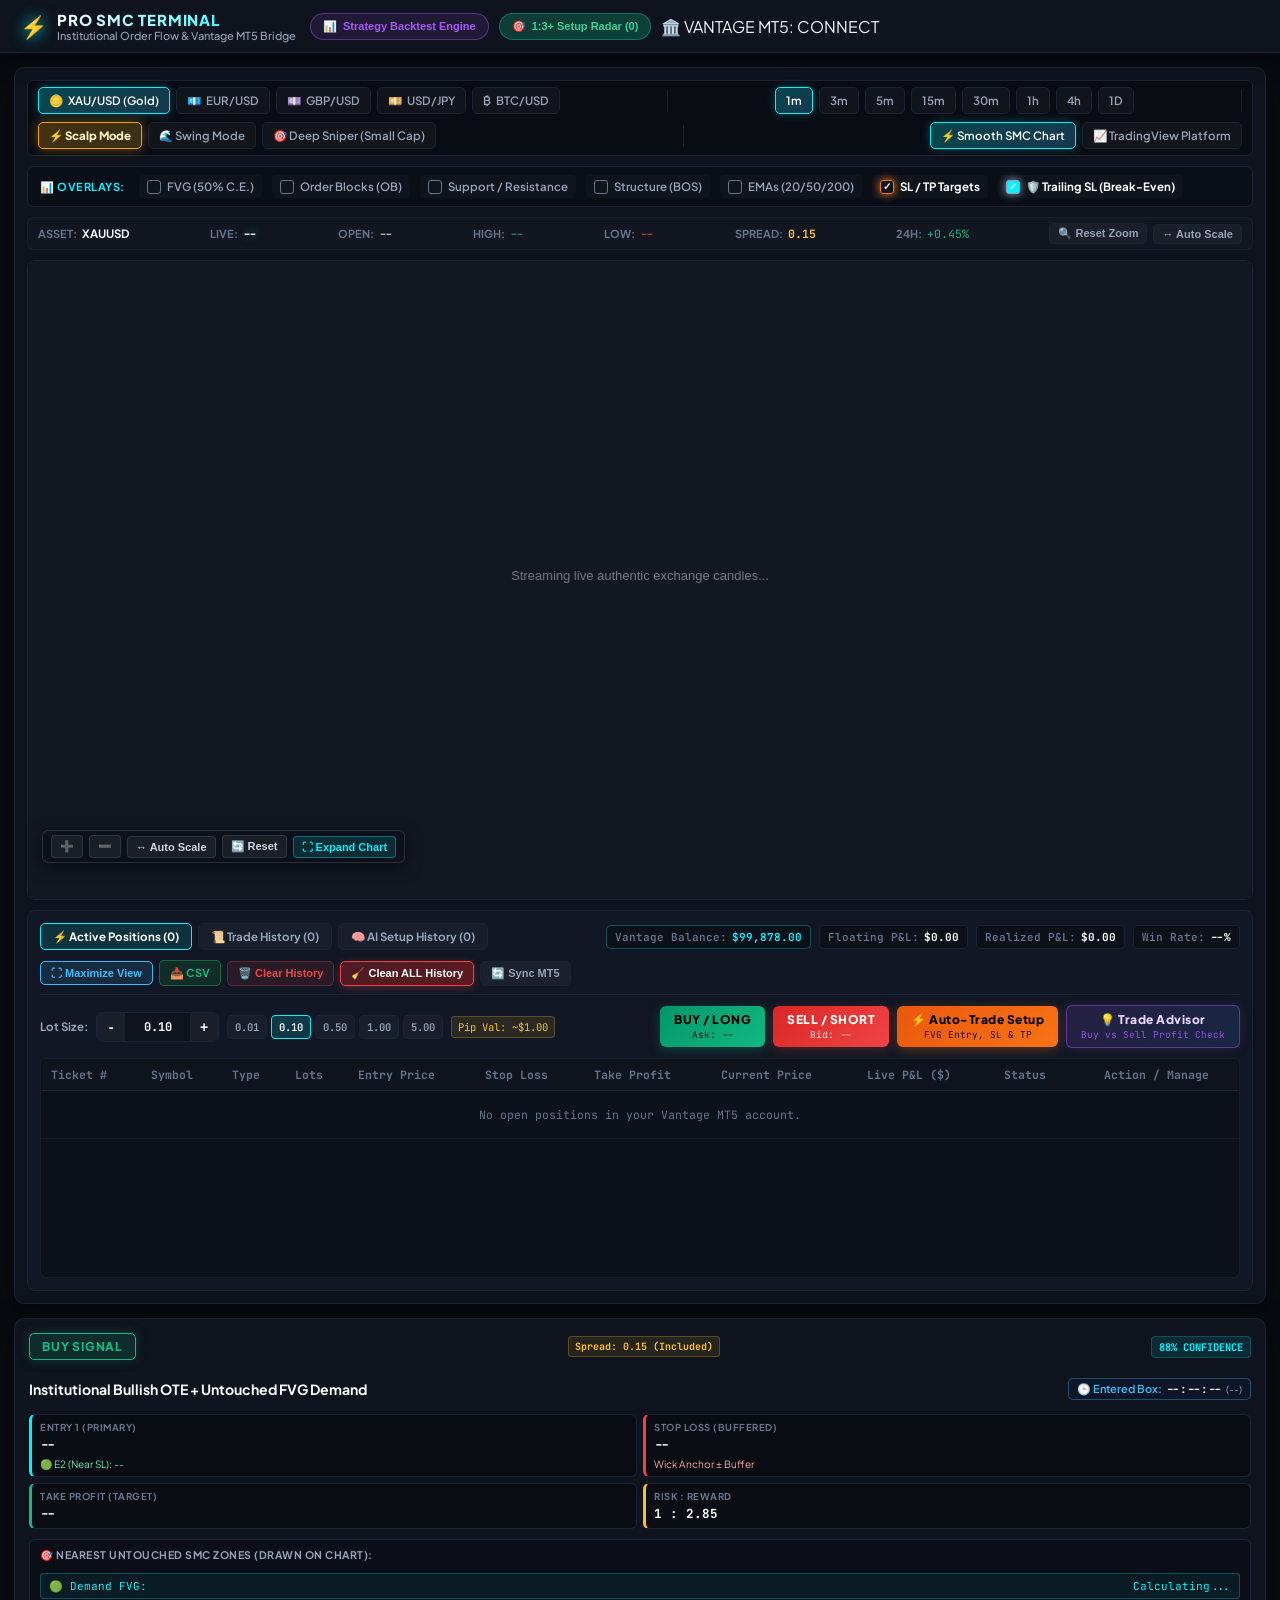
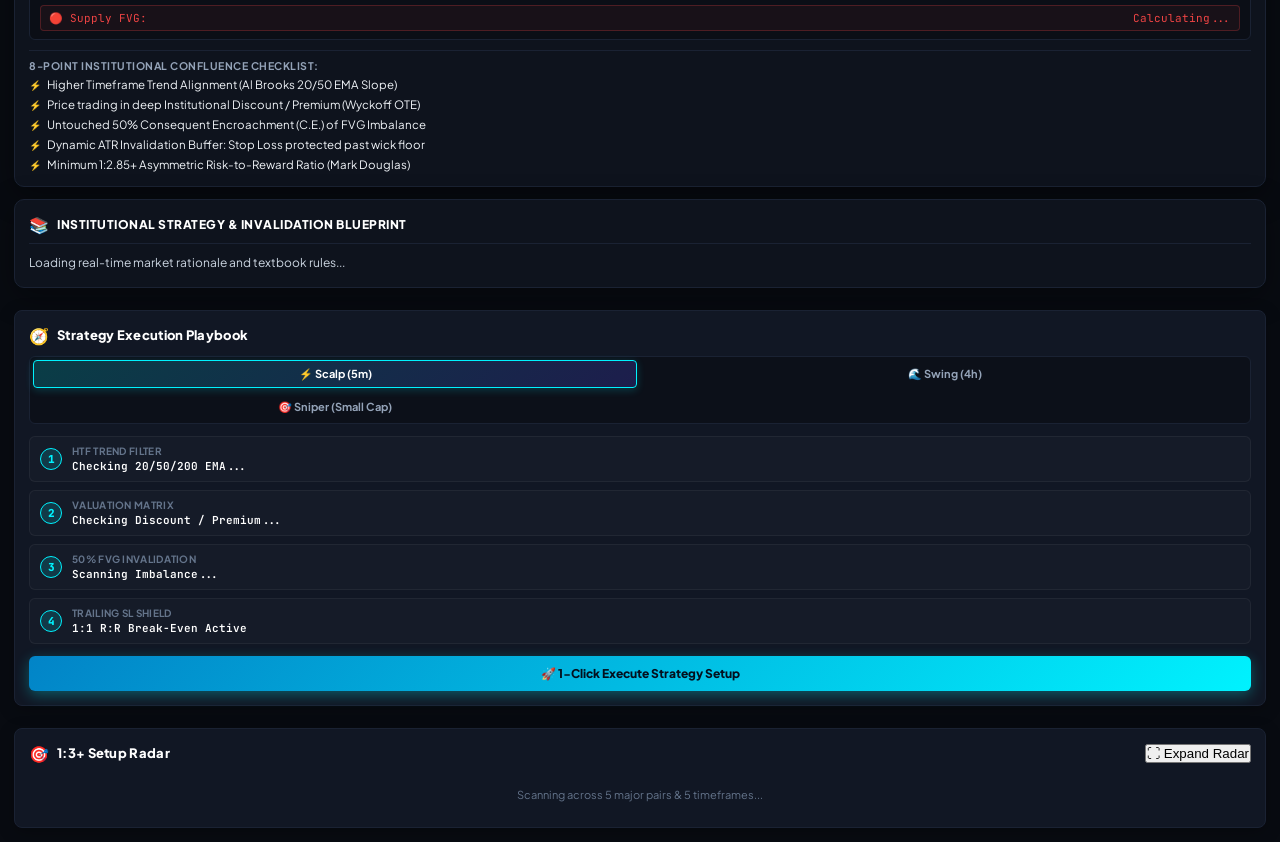
==== commit 5dd87777: "Add Trade Entered Box live time pill in right sidebar and chart box" ====
--- a/src/main/resources/static/index.html
+++ b/src/main/resources/static/index.html
@@ -312,7 +312,14 @@
                     <div class="confidence-pill" id="signal-confidence">88% CONFIDENCE</div>
                 </div>
 
-                <h3 class="setup-name" id="setup-title">Institutional Bullish OTE + Untouched FVG Demand</h3>
+                <div class="signal-time-row" style="display: flex; align-items: center; justify-content: space-between; margin-top: 8px; margin-bottom: 4px; gap: 8px; flex-wrap: wrap;">
+                    <h3 class="setup-name" id="setup-title" style="margin: 0; flex: 1; min-width: 160px;">Institutional Bullish OTE + Untouched FVG Demand</h3>
+                    <div class="time-indicator-pill" id="signal-time-badge" style="font-size: 11px; color: #38bdf8; font-weight: 600; padding: 3px 8px; background: rgba(15, 23, 42, 0.9); border: 1px solid rgba(56, 189, 248, 0.35); border-radius: 5px; white-space: nowrap; display: inline-flex; align-items: center; gap: 4px;">
+                        <span>🕒 Entered Box:</span>
+                        <span id="val-setup-time" style="color: #ffffff; font-family: 'JetBrains Mono', monospace; font-weight: 700;">--:--:--</span>
+                        <span id="val-setup-elapsed" style="color: #94a3b8; font-size: 10px; font-weight: 400;">(--)</span>
+                    </div>
+                </div>
 
                 <!-- Trade Coordinates Grid -->
                 <div class="trade-matrix">
@@ -868,7 +875,7 @@
     </div>
 
     <!-- Scripts -->
-    <script src="js/chart-engine.js?v=5.4"></script>
-    <script src="js/app.js?v=5.4"></script>
+    <script src="js/chart-engine.js?v=5.9"></script>
+    <script src="js/app.js?v=5.9"></script>
 </body>
 </html>
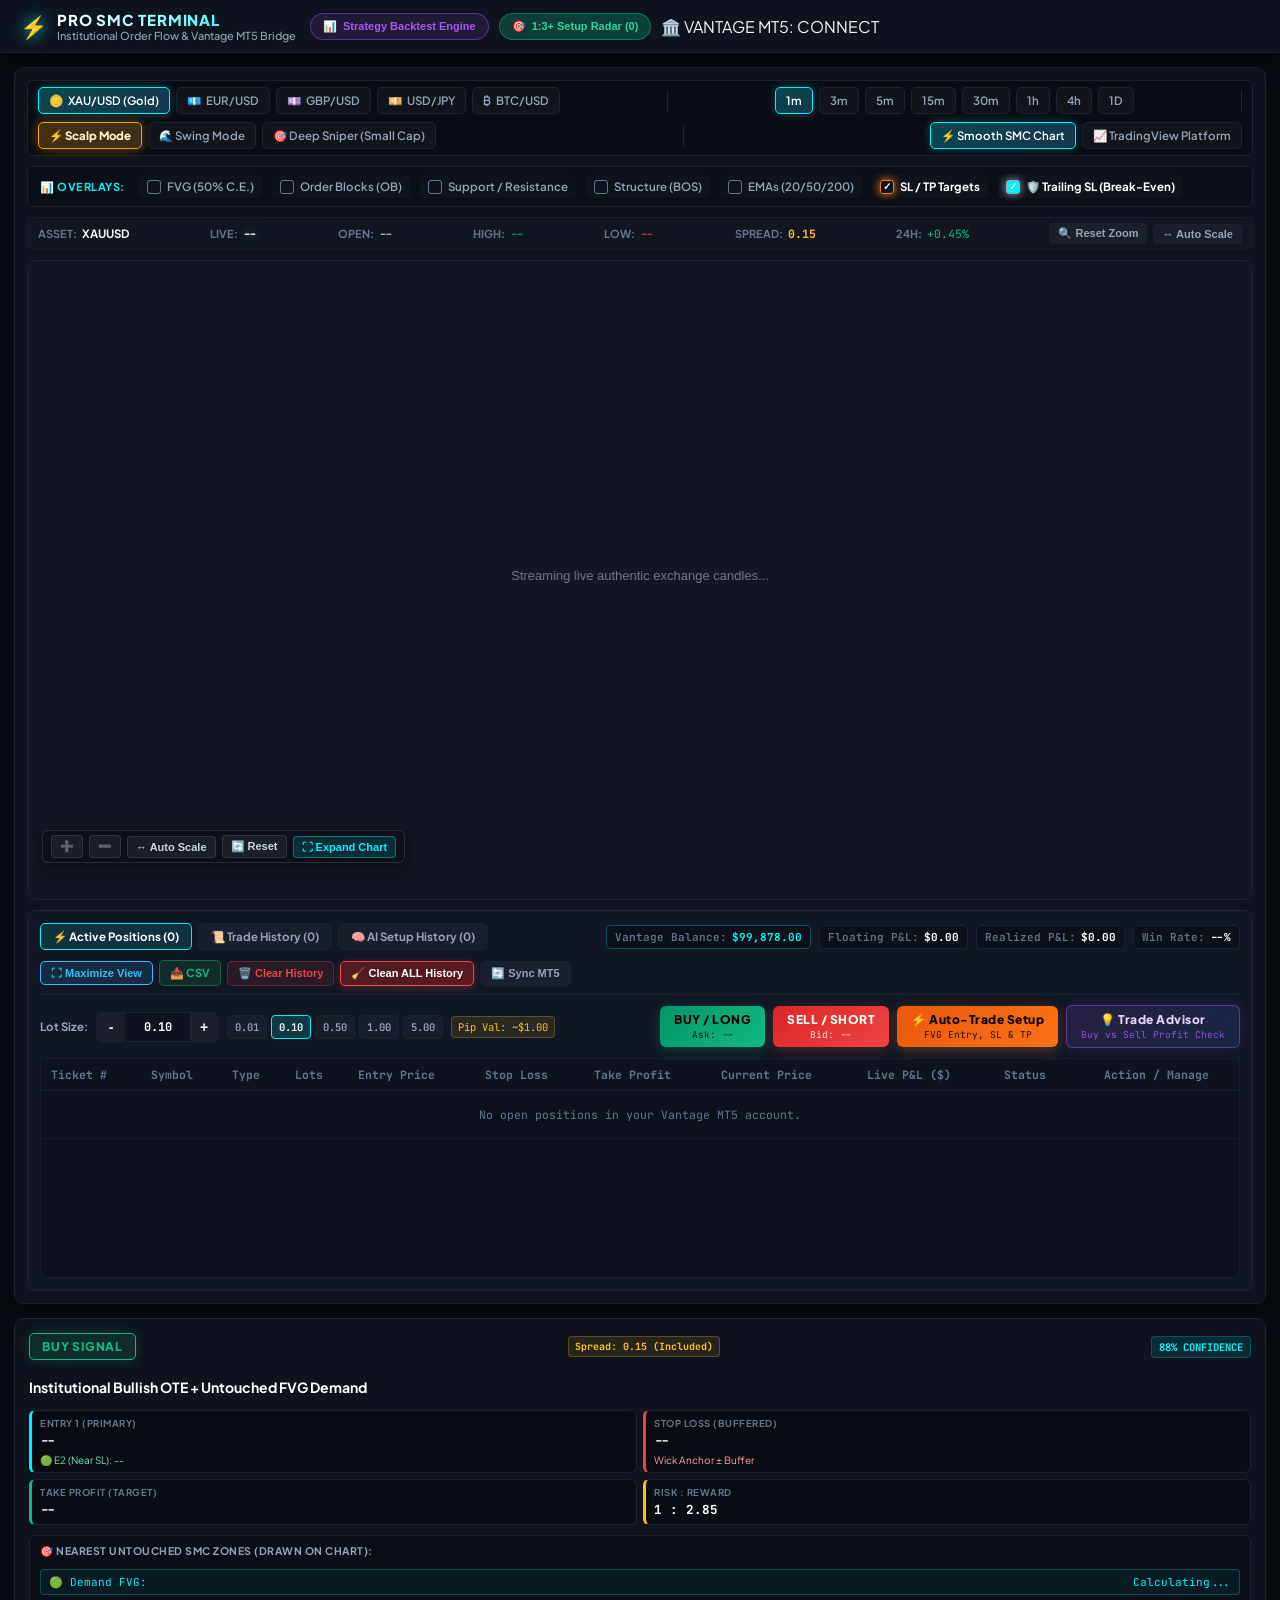
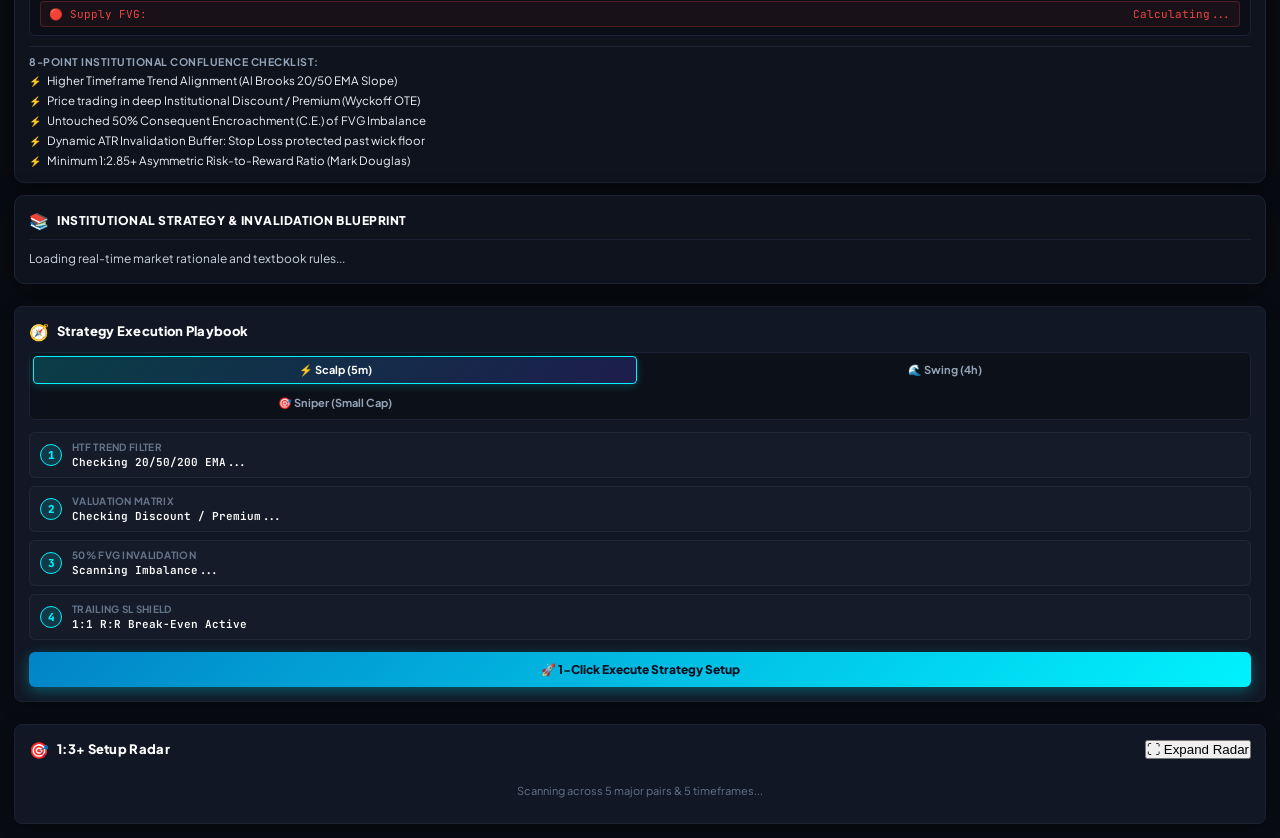
==== commit 948d460e: "Add smart execution state tracking: ⚡ FILLED IN-BOX (with exact entry time and live in-trade timer) " ====
--- a/src/main/resources/static/index.html
+++ b/src/main/resources/static/index.html
@@ -875,7 +875,7 @@
     </div>
 
     <!-- Scripts -->
-    <script src="js/chart-engine.js?v=5.9"></script>
-    <script src="js/app.js?v=5.9"></script>
+    <script src="js/chart-engine.js?v=6.0"></script>
+    <script src="js/app.js?v=6.0"></script>
 </body>
 </html>
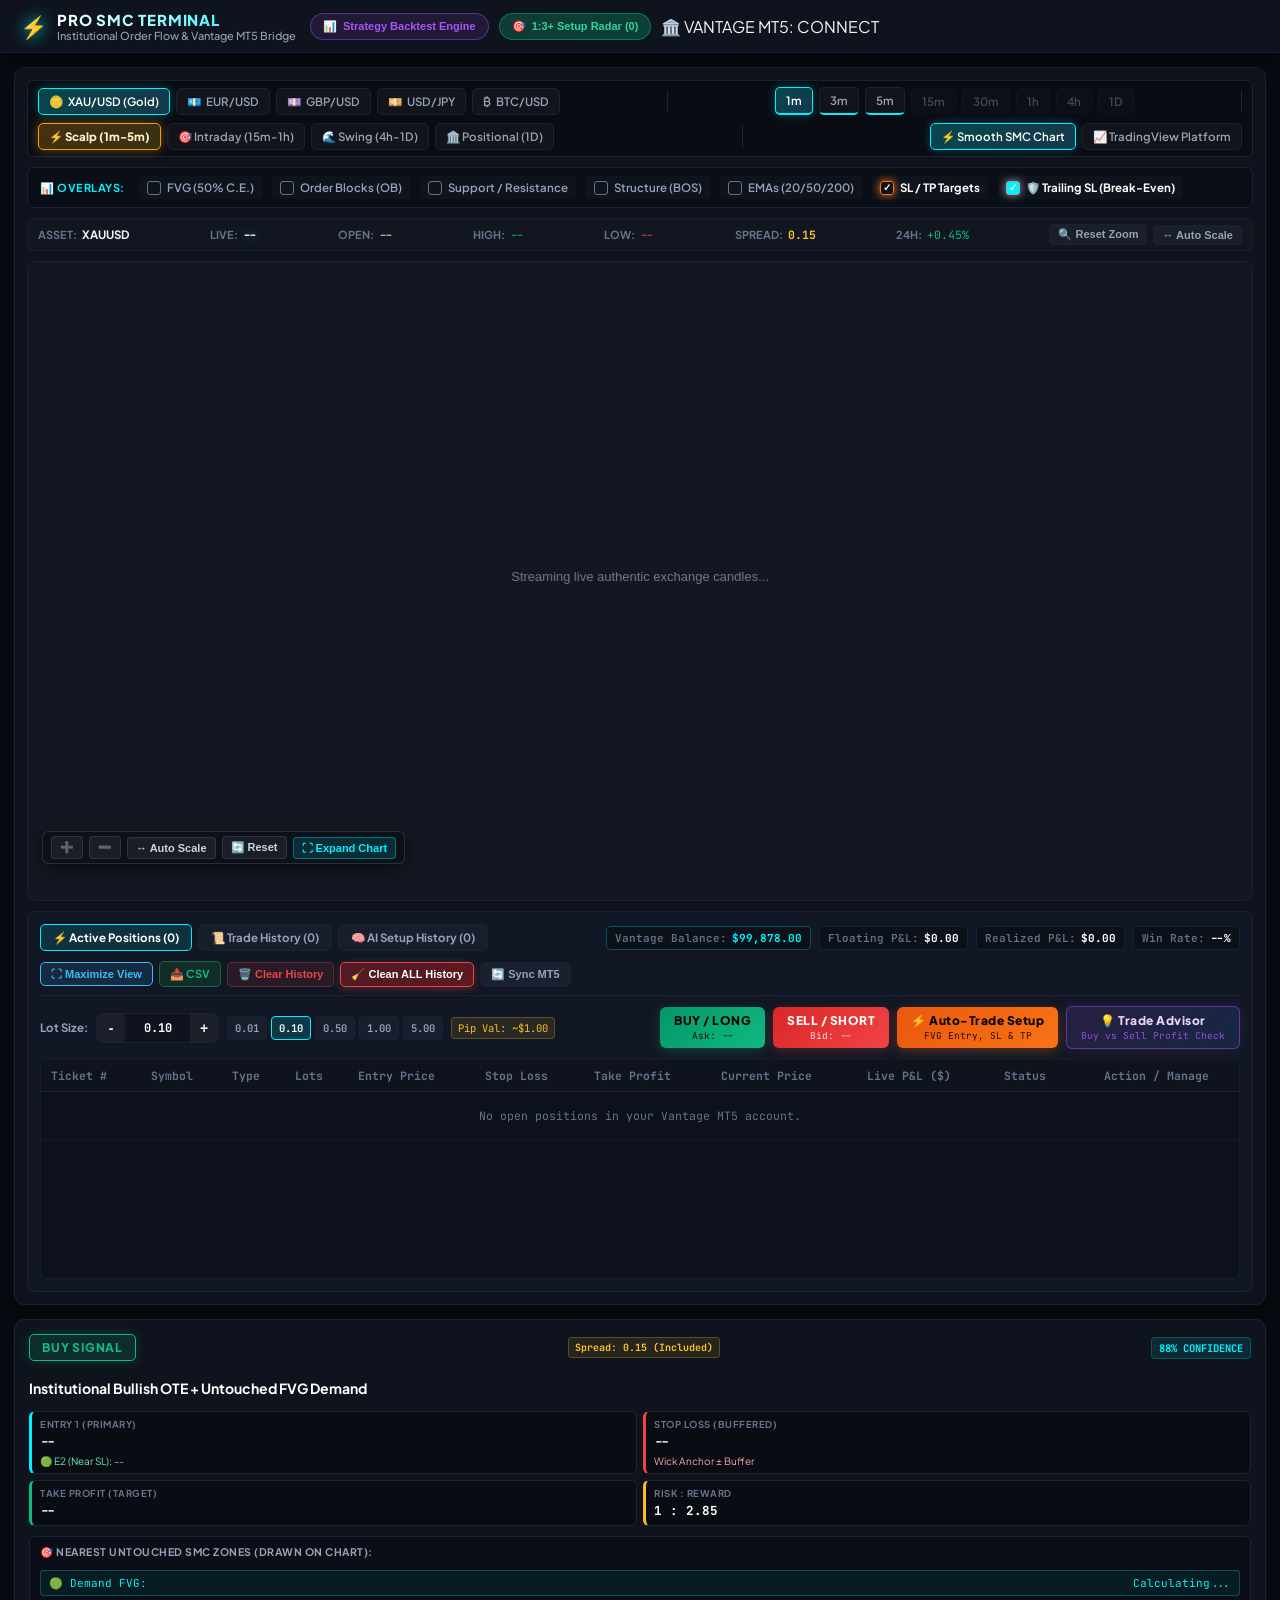
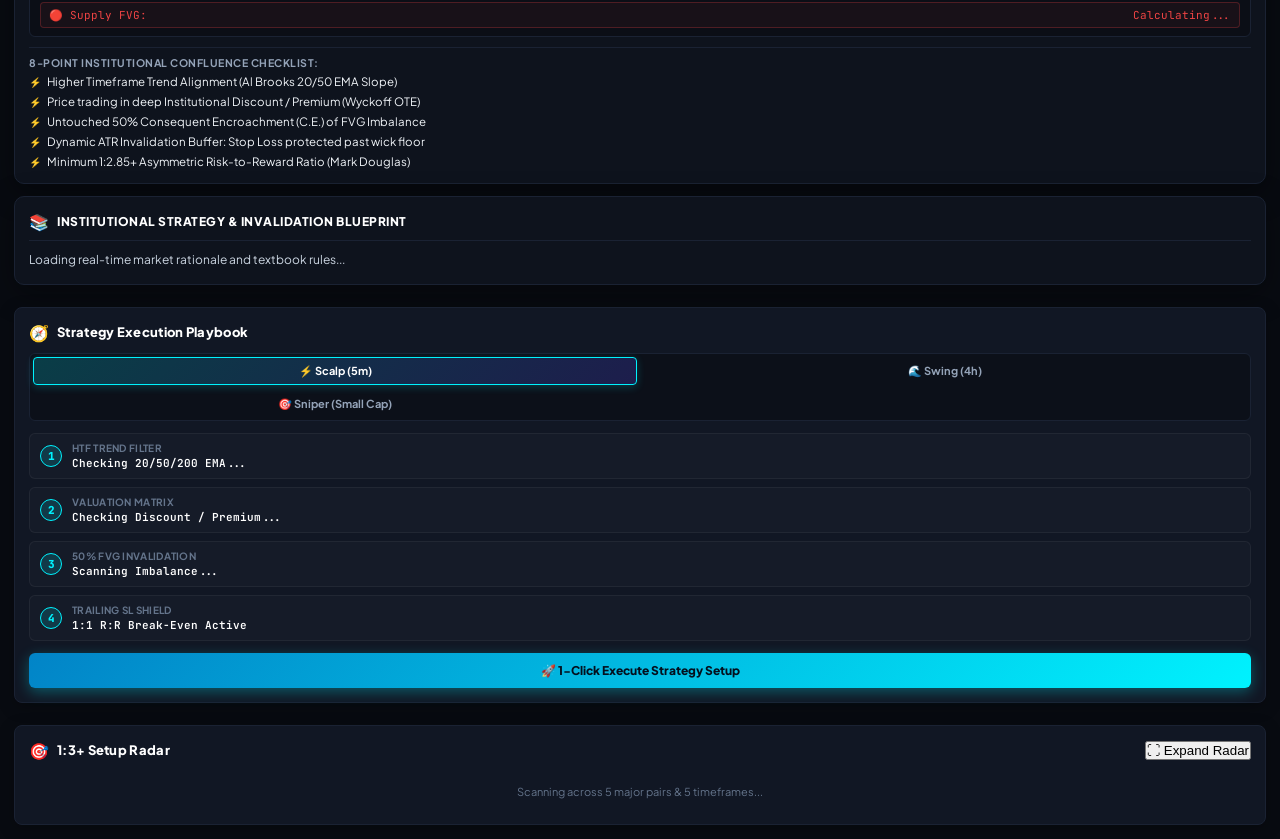
==== commit 8fd02c4d: "Implement 4-tier trading modes (Scalp, Intraday, Swing, Positional) with fixed timeframes and realis" ====
--- a/src/main/resources/static/index.html
+++ b/src/main/resources/static/index.html
@@ -75,9 +75,10 @@
                 <div class="divider"></div>
 
                 <div class="tool-group trade-mode-group" id="trade-mode-selector">
-                    <button class="trade-mode-btn active" id="btn-mode-scalp" data-tmode="SCALP" title="Fast momentum, micro FVG taps, tight 1.2x ATR stop loss (1:2.2 R:R)">⚡ Scalp Mode</button>
-                    <button class="trade-mode-btn" id="btn-mode-swing" data-tmode="SWING" title="Macro Order Blocks, wide structural 2.5x ATR buffer (1:4.5+ R:R)">🌊 Swing Mode</button>
-                    <button class="trade-mode-btn" id="btn-mode-sniper" data-tmode="SNIPER" title="Deep 80% OTE Retest, Ultra-tight Invalidation SL, 1:8+ R:R (Optimized for $20, $30, $100 Small Capital)">🎯 Deep Sniper (Small Cap)</button>
+                    <button class="trade-mode-btn active" id="btn-mode-scalp" data-tmode="SCALP" title="Fast Micro Scalp (1m, 3m, 5m | 1:1.8 R:R Quick Exit)">⚡ Scalp (1m-5m)</button>
+                    <button class="trade-mode-btn" id="btn-mode-intraday" data-tmode="INTRADAY" title="Session Momentum (15m, 30m, 1h | 1:2.8 R:R Expansion)">🎯 Intraday (15m-1h)</button>
+                    <button class="trade-mode-btn" id="btn-mode-swing" data-tmode="SWING" title="Multi-Day Order Flow (4h, 1D | 1:4.5 R:R Weekly Leg)">🌊 Swing (4h-1D)</button>
+                    <button class="trade-mode-btn" id="btn-mode-positional" data-tmode="POSITIONAL" title="Macro Positional (1D | 1:7.5+ R:R Structural Shift)">🏛️ Positional (1D)</button>
                 </div>
 
                 <div class="divider"></div>
@@ -220,13 +221,14 @@
                     </div>
                 </div>
 
-                <!-- AI Setup History 3-Mode Segmentation Bar (⚡ Scalp vs 🌊 Swing vs 🎯 Deep Sniper) -->
+                <!-- AI Setup History 4-Tier Segmentation Bar (⚡ Scalp vs 🎯 Intraday vs 🌊 Swing vs 🏛️ Positional) -->
                 <div class="sugg-filter-bar hidden" id="sugg-filter-bar">
                     <span class="sugg-filter-label">🔍 Filter Strategy:</span>
                     <button class="sugg-chip active" data-smode="ALL">🌐 All Modes (<span id="sugg-count-all">0</span>)</button>
                     <button class="sugg-chip chip-scalp" data-smode="SCALP">⚡ Scalp (<span id="sugg-count-scalp">0</span>)</button>
+                    <button class="sugg-chip chip-intraday" data-smode="INTRADAY" style="border-left: 3px solid #38bdf8;">🎯 Intraday (<span id="sugg-count-intraday">0</span>)</button>
                     <button class="sugg-chip chip-swing" data-smode="SWING">🌊 Swing (<span id="sugg-count-swing">0</span>)</button>
-                    <button class="sugg-chip chip-sniper" data-smode="SNIPER">🎯 Deep Sniper (<span id="sugg-count-sniper">0</span>)</button>
+                    <button class="sugg-chip chip-positional" data-smode="POSITIONAL" style="border-left: 3px solid #eab308;">🏛️ Positional (<span id="sugg-count-positional">0</span>)</button>
                     <span class="sugg-filter-stats" id="sugg-filter-stats" style="margin-left: auto; font-size: 11px; font-weight: 700; color: var(--accent-cyan);"></span>
                 </div>
                 
@@ -875,7 +877,7 @@
     </div>
 
     <!-- Scripts -->
-    <script src="js/chart-engine.js?v=6.0"></script>
-    <script src="js/app.js?v=6.0"></script>
+    <script src="js/chart-engine.js?v=6.1"></script>
+    <script src="js/app.js?v=6.1"></script>
 </body>
 </html>
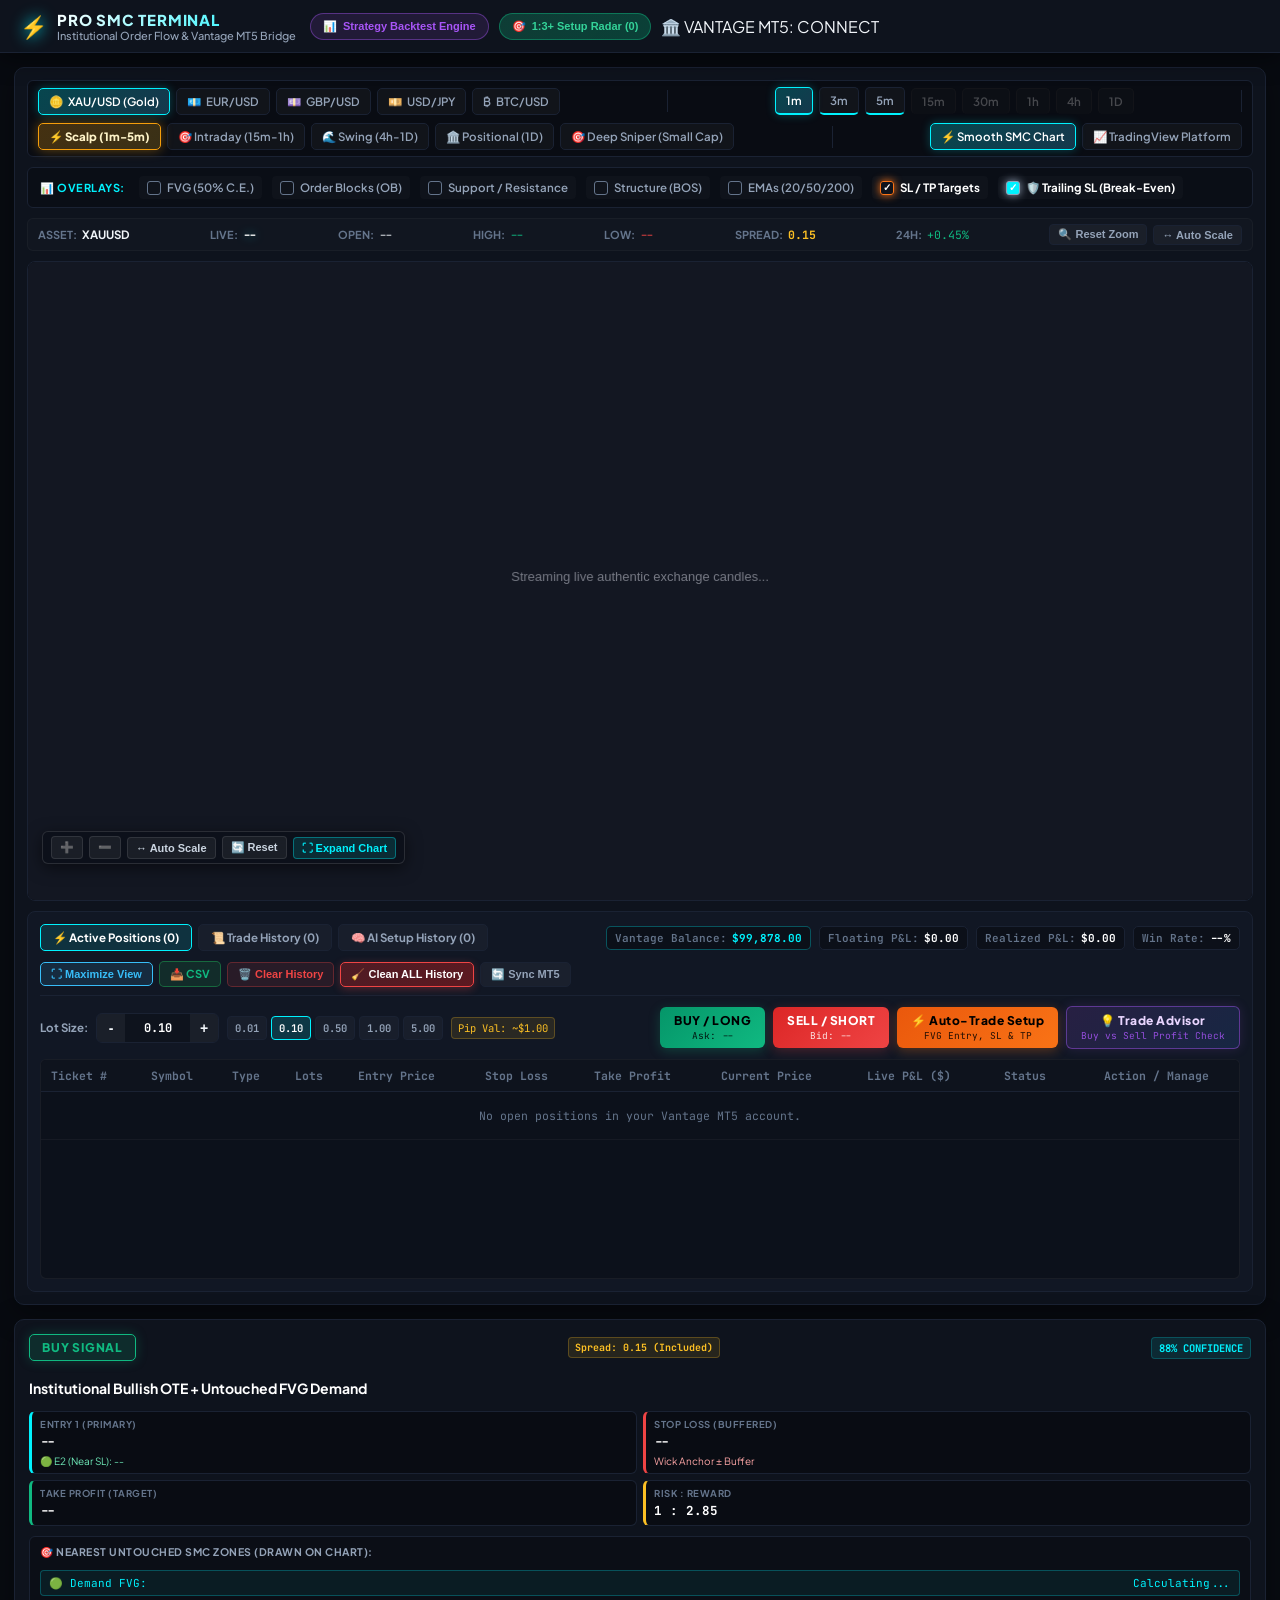
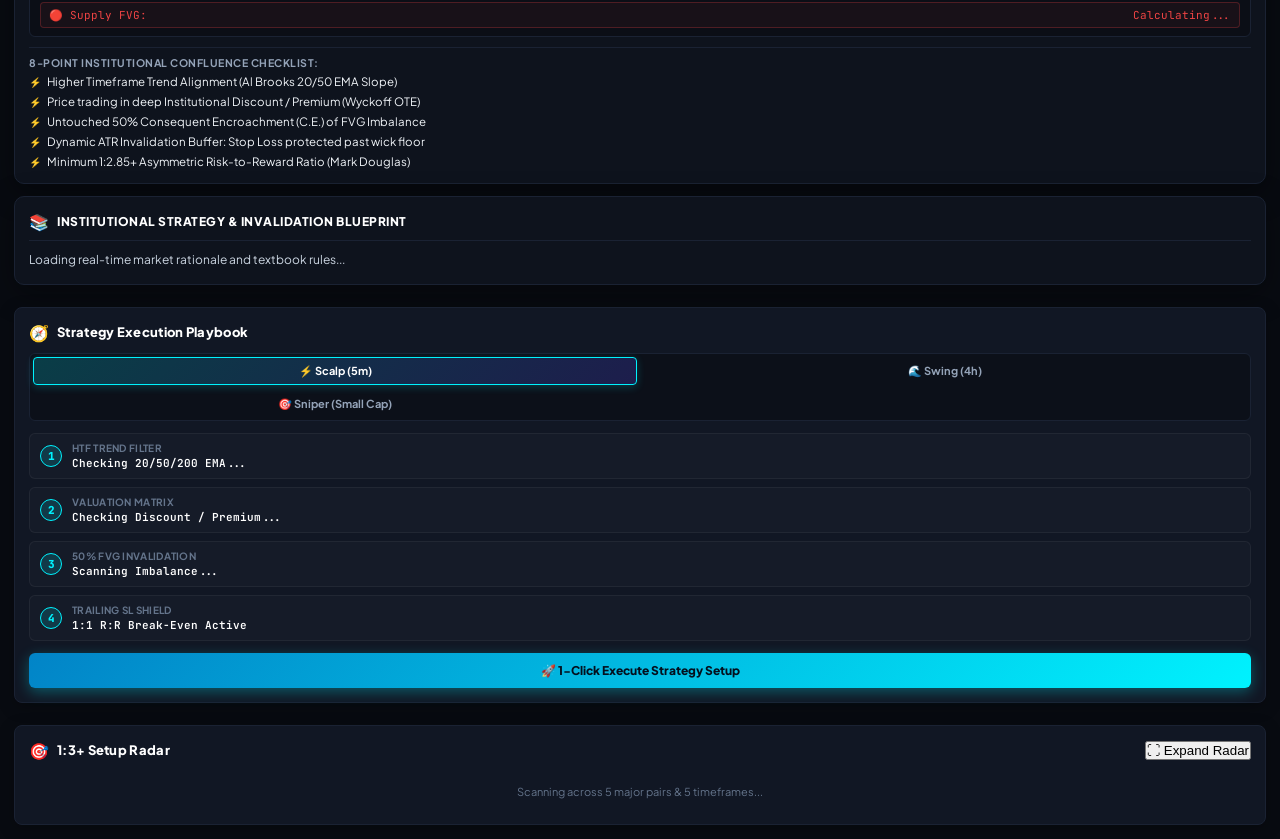
==== commit 0fedd895: "Integrate dedicated Deep Sniper (Small Capital) mode with 75% OTE deep entry and 1:6.0+ R:R" ====
--- a/src/main/resources/static/index.html
+++ b/src/main/resources/static/index.html
@@ -79,6 +79,7 @@
                     <button class="trade-mode-btn" id="btn-mode-intraday" data-tmode="INTRADAY" title="Session Momentum (15m, 30m, 1h | 1:2.8 R:R Expansion)">🎯 Intraday (15m-1h)</button>
                     <button class="trade-mode-btn" id="btn-mode-swing" data-tmode="SWING" title="Multi-Day Order Flow (4h, 1D | 1:4.5 R:R Weekly Leg)">🌊 Swing (4h-1D)</button>
                     <button class="trade-mode-btn" id="btn-mode-positional" data-tmode="POSITIONAL" title="Macro Positional (1D | 1:7.5+ R:R Structural Shift)">🏛️ Positional (1D)</button>
+                    <button class="trade-mode-btn" id="btn-mode-sniper" data-tmode="SNIPER" title="Deep 75-80% OTE Retest, Ultra-Tight SL, 1:6+ R:R (Optimized for $20-$100 Small Capital)">🎯 Deep Sniper (Small Cap)</button>
                 </div>
 
                 <div class="divider"></div>
@@ -221,7 +222,7 @@
                     </div>
                 </div>
 
-                <!-- AI Setup History 4-Tier Segmentation Bar (⚡ Scalp vs 🎯 Intraday vs 🌊 Swing vs 🏛️ Positional) -->
+                <!-- AI Setup History 5-Mode Segmentation Bar (⚡ Scalp vs 🎯 Intraday vs 🌊 Swing vs 🏛️ Positional vs 🎯 Deep Sniper) -->
                 <div class="sugg-filter-bar hidden" id="sugg-filter-bar">
                     <span class="sugg-filter-label">🔍 Filter Strategy:</span>
                     <button class="sugg-chip active" data-smode="ALL">🌐 All Modes (<span id="sugg-count-all">0</span>)</button>
@@ -229,6 +230,7 @@
                     <button class="sugg-chip chip-intraday" data-smode="INTRADAY" style="border-left: 3px solid #38bdf8;">🎯 Intraday (<span id="sugg-count-intraday">0</span>)</button>
                     <button class="sugg-chip chip-swing" data-smode="SWING">🌊 Swing (<span id="sugg-count-swing">0</span>)</button>
                     <button class="sugg-chip chip-positional" data-smode="POSITIONAL" style="border-left: 3px solid #eab308;">🏛️ Positional (<span id="sugg-count-positional">0</span>)</button>
+                    <button class="sugg-chip chip-sniper" data-smode="SNIPER" style="border-left: 3px solid #f59e0b;">🎯 Deep Sniper (<span id="sugg-count-sniper">0</span>)</button>
                     <span class="sugg-filter-stats" id="sugg-filter-stats" style="margin-left: auto; font-size: 11px; font-weight: 700; color: var(--accent-cyan);"></span>
                 </div>
                 
@@ -877,7 +879,7 @@
     </div>
 
     <!-- Scripts -->
-    <script src="js/chart-engine.js?v=6.1"></script>
-    <script src="js/app.js?v=6.1"></script>
+    <script src="js/chart-engine.js?v=6.2"></script>
+    <script src="js/app.js?v=6.2"></script>
 </body>
 </html>
